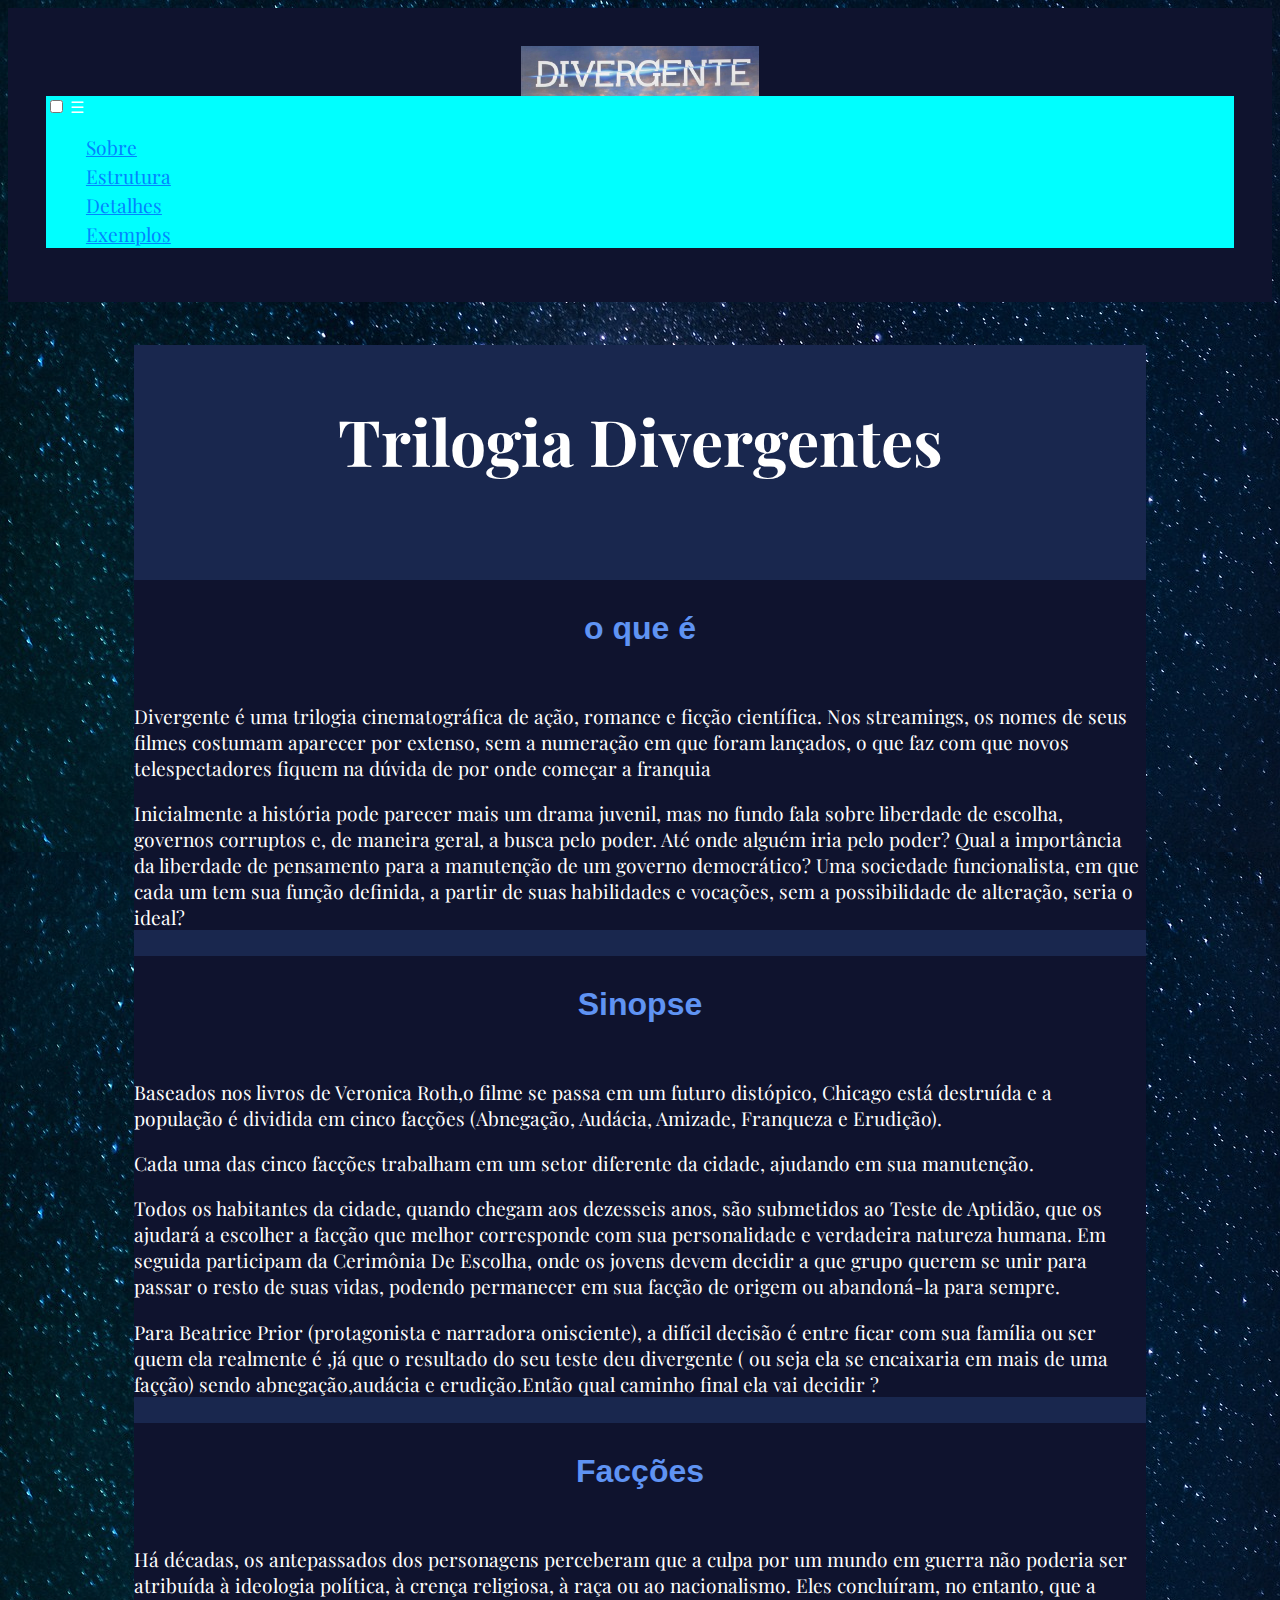
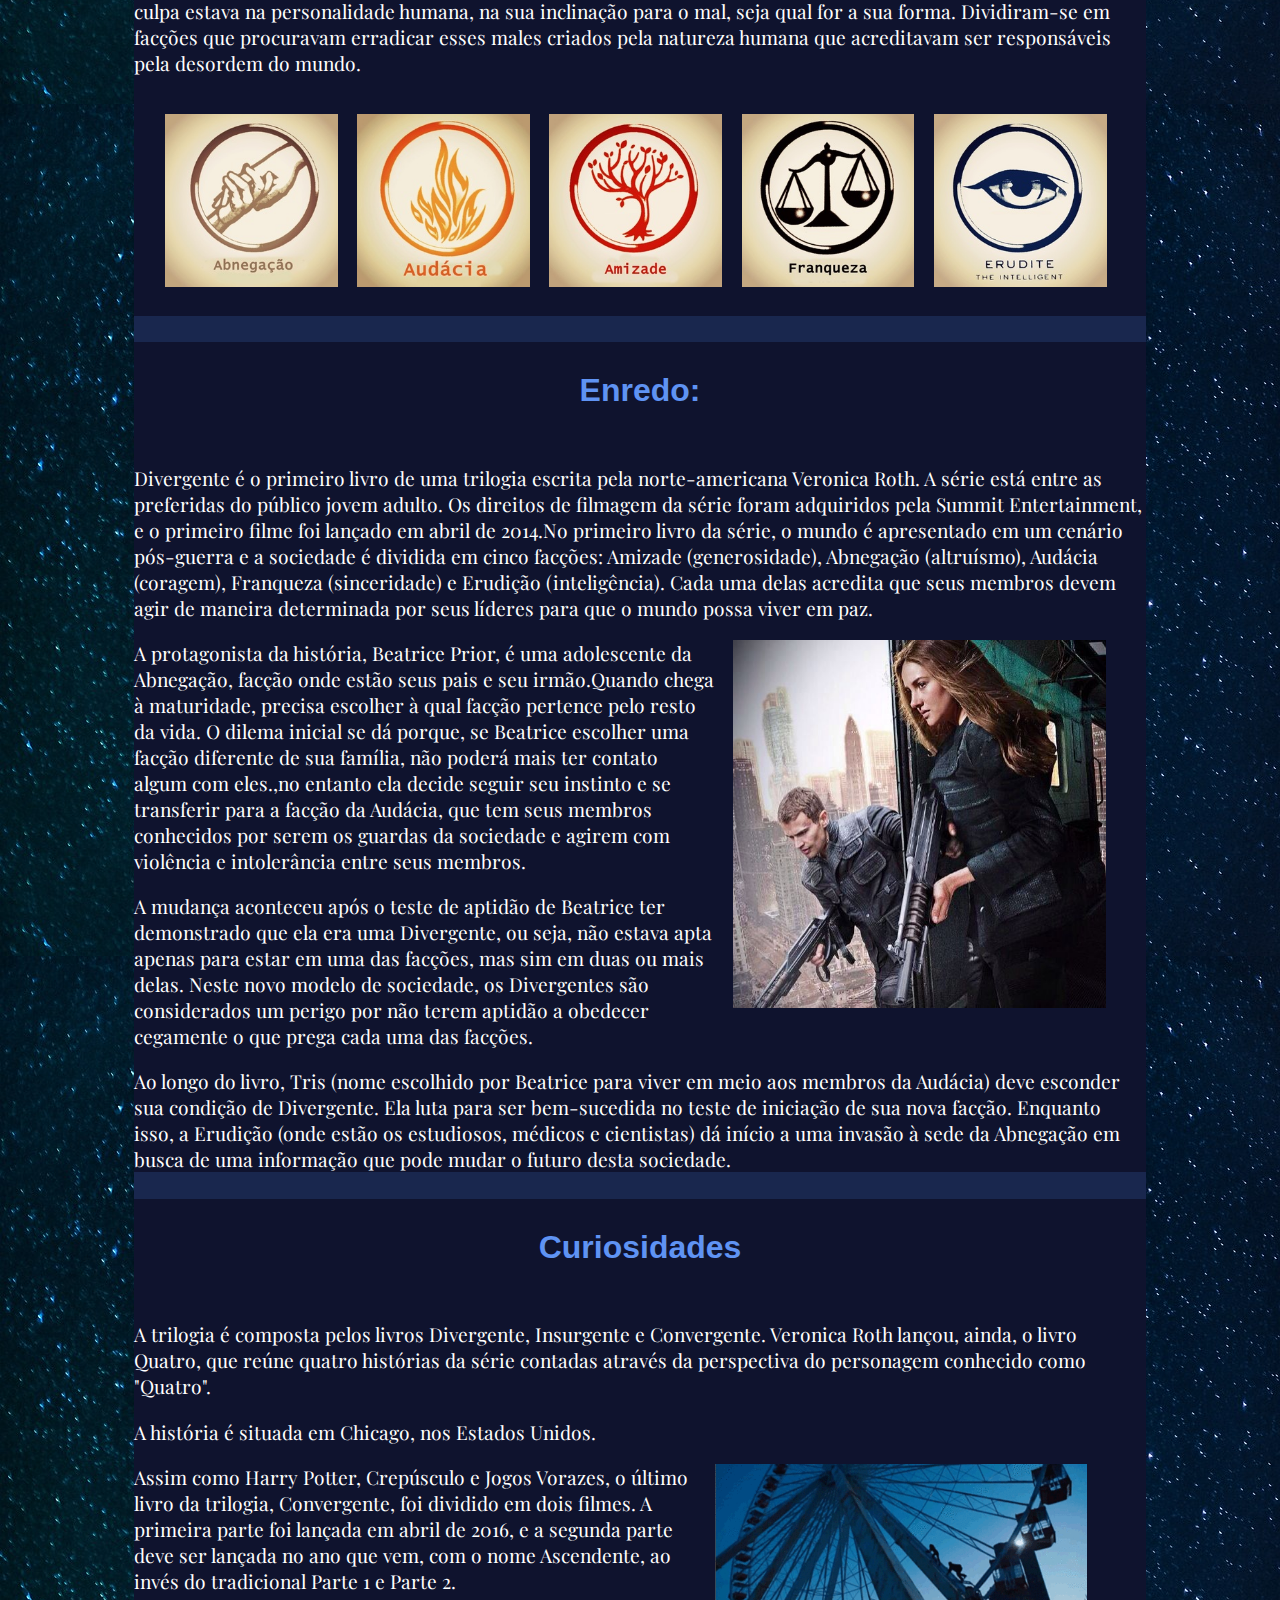
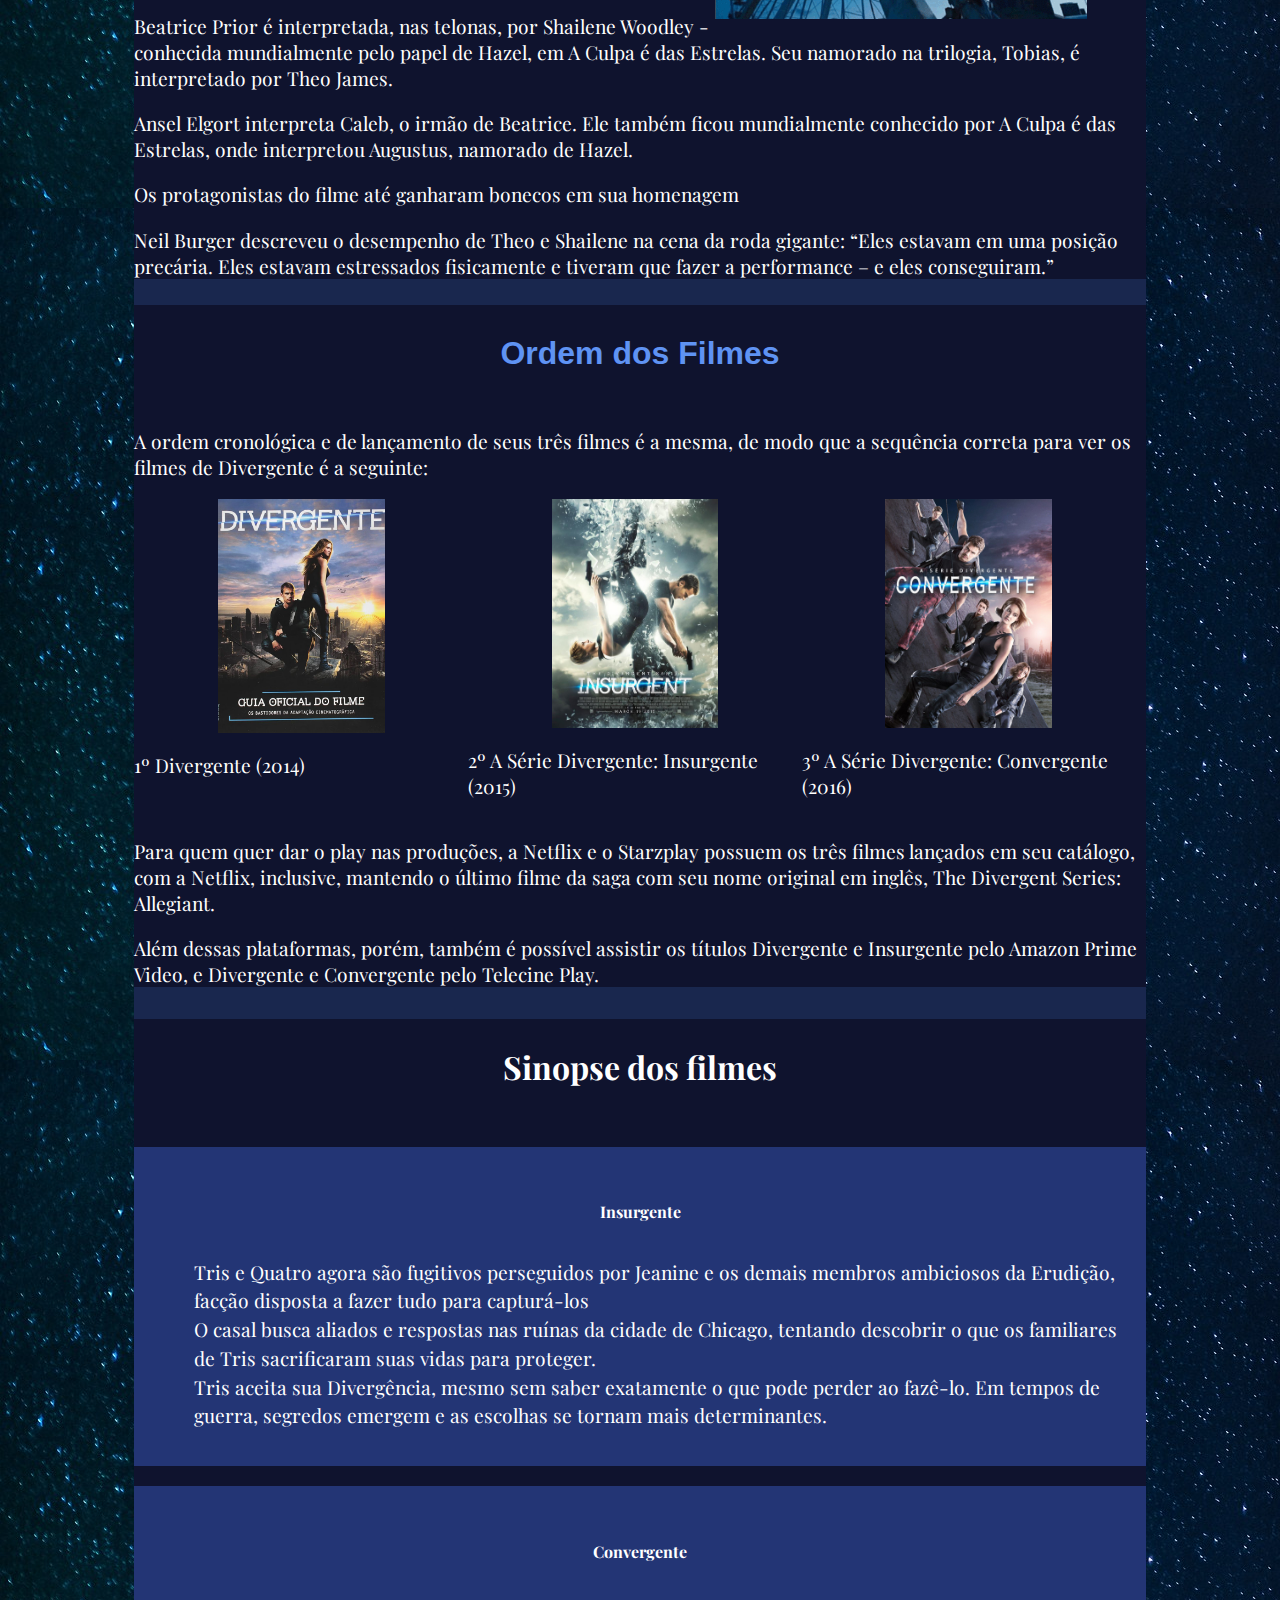
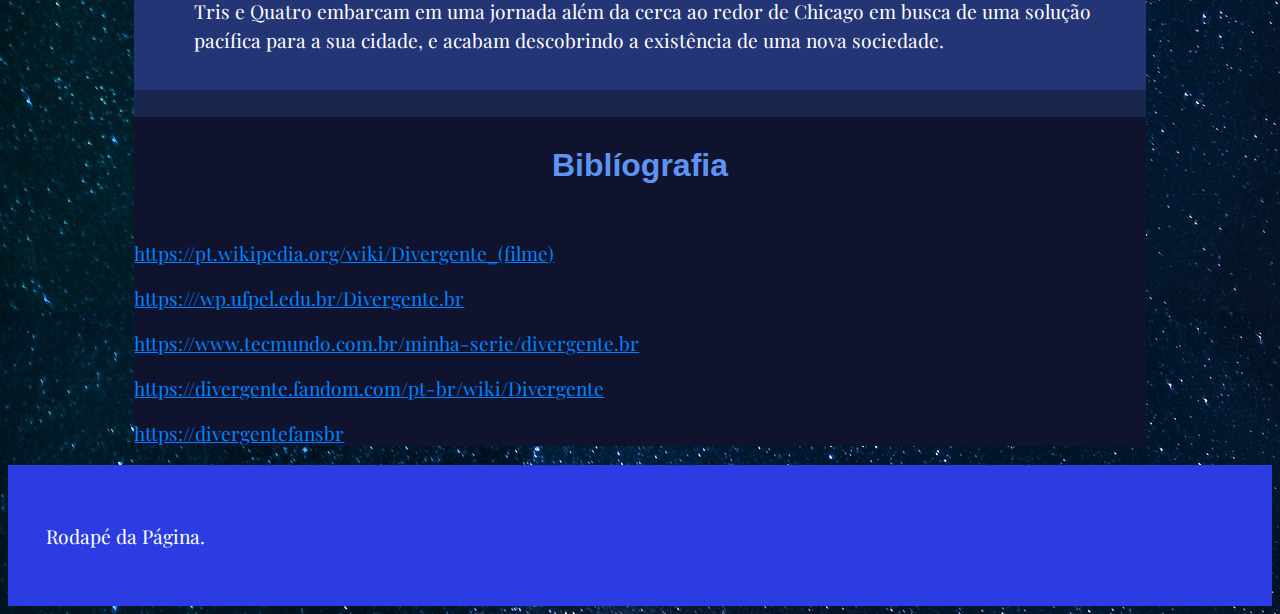
==== index.html @ ddb521d5 "commit" ====
<!DOCTYPE html>
<html lang="pt br">
<head>
    <meta charset="UTF-8">
    <meta name="viewport" content="width=device-width, initial-scale=1.0">
    <title>HTML Semantico</title>
    <link rel="stylesheet"href="reset.css">
    <link rel="stylesheet"href="css/estilo.css">
    <link rel="preconnect" href="https://fonts.googleapis.com">
    <link rel="preconnect" href="https://fonts.gstatic.com" crossorigin>
    <link href="https://fonts.googleapis.com/css2?family=Open+Sans:ital,wght@0,300..800;1,300..800&family=Playfair+Display:ital,wght@0,400..900;1,400..900&display=swap" rel="stylesheet">
    <link rel="shortcut icon"href="favicon.png" type="image/x-icon">
</head>
<body>
     <header class="cabecalho">
          <div class="logo">
              <img class="logotopo" src="img/img logo.jpg" alt="">
          </div>
          <nav id="menu">
              <input type="checkbox" id="menu-toggle">
              <label for="menu-toggle" class="menu-icon">&#9776;</label>
              <ul>
                  <li><a href="#" onclick="document.getElementById('menu-toggle').click()">Sobre</a></li>
                  <li><a href="#" onclick="document.getElementById('menu-toggle').click()">Estrutura</a></li>
                  <li><a href="#" onclick="document.getElementById('menu-toggle').click()">Detalhes</a></li>
                  <li><a href="cssinline_interno.html" onclick="document.getElementById('menu-toggle').click()">Exemplos</a></li>
              </ul>
          </nav>
      </header>
    <main>
         <h1 class="titulos">Trilogia Divergentes</h1>
           <section>
               <h2 class="titulos">o que é</h2>
               <p> Divergente é uma trilogia cinematográfica de ação, romance e ficção científica. Nos streamings, os nomes de seus filmes costumam aparecer por extenso, sem a numeração em que foram lançados, o que faz com que novos telespectadores fiquem na dúvida de por onde começar a franquia</p>
               <p>Inicialmente a história pode parecer mais um drama juvenil, mas no fundo fala sobre liberdade de escolha, governos corruptos e, de maneira geral, a busca pelo poder. Até onde alguém iria pelo poder? Qual a importância da liberdade de pensamento para a manutenção de um governo democrático? Uma sociedade funcionalista, em que cada um tem sua função definida, a partir de suas habilidades e vocações, sem a possibilidade de alteração, seria o ideal?</p>
          </section>
              
          <section>
               <h2 class="titulos"> Sinopse</h2>
               <p>Baseados nos livros de Veronica Roth,o filme se passa em um futuro distópico, Chicago está destruída e a população é dividida em cinco facções (Abnegação, Audácia, Amizade, Franqueza e Erudição).</p>
               <p>Cada uma das cinco facções trabalham em um setor diferente da cidade, ajudando em sua manutenção.</p>
               <p>Todos os habitantes da cidade, quando chegam aos dezesseis anos, são submetidos ao Teste de Aptidão, que os ajudará a escolher a facção que melhor corresponde com sua personalidade e verdadeira natureza humana. Em seguida participam da Cerimônia De Escolha, onde os jovens devem decidir a que grupo querem se unir para passar o resto de suas vidas, podendo permanecer em sua facção de origem ou abandoná-la para sempre.</p>
               <p>Para Beatrice Prior (protagonista e narradora onisciente), a difícil decisão é entre ficar com sua família ou ser quem ela realmente é ,já que o resultado do seu teste deu divergente ( ou seja ela se encaixaria em mais de uma façção) sendo abnegação,audácia e erudição.Então qual caminho final ela vai decidir ?</p>
        
          </section>
          <section>
               <h2 class="titulos">Facções</h2>
               <p>Há décadas, os antepassados dos personagens perceberam que a culpa por um mundo em guerra não poderia ser atribuída à ideologia política, à crença religiosa, à raça ou ao nacionalismo. Eles concluíram, no entanto, que a culpa estava na personalidade humana, na sua inclinação para o mal, seja qual for a sua forma. Dividiram-se em facções que procuravam erradicar esses males criados pela natureza humana que acreditavam ser responsáveis pela desordem do mundo.</p>
               <div class="linha">
                 <div class="col-3">
                    <div>
                        <img class="imggaleria"src="img/Abnegacao.jpg"alt="srcset">
                    </div>
                 </div>
                 <div class="col-3">
                    <div>
                        <img class="imggaleria"src="img/Audacia.jpg" alt="srcset">
                    </div>
                 </div>
                 <div class="col-3">
                    <div>
                        <img class="imggaleria"src="img/Amizade.jpg"alt="srcset"> 
                    </div>
                 </div>
                 <div class="col-3">
                    <div>
                        <img class="imggaleria"src="img/Franqueza.jpg"alt=" srcset">
                    </div>
                 </div>
                 <div class="col-3">
                    <div>
                     <img class="imggaleria"src="img/Erudicao.jpg"alt="srcset">
                    </div>
          </section>
          <section>
               <!-- <table>
                    <tr>
                         <th>Abnegação </th>
                         <th>Audácia</th>
                         <th>Amizade </th>
                         <th>Franqueza</th>
                         <th>Erudição</th>
                    </tr>
                    <tr>
                         <td>Façção do Altruísmo </td>
                         <td>Façção da Coragem</td>
                         <td>Façção da Generosidade </td>
                         <td>Façção do Sinceridade</td>
                         <td>Façção da Inteligência </td>
                        
                    </tr>
                    <tr>
                         <td>Tem como destaque o altruísmo e esquecem de si mesmo para o bem dos outros </td>
                         <td>Tem como destaque à bravura, coragem, e eliminação do medo</td>
                         <td>Tem como destaque à paz, bondade, generosidade e neutralidade</td>
                         <td>Tem como destaque sua honestidade </td>
                         <td>Tem como destaque à sede por conhecimento </td>

                    </tr>
                    <tr>
                         <td>Os que culpavam o egoísmo, então rejeitam uma vida de vaidade e auto-indulgência, protegendo-se da cobiça e a inveja,o foco de suas vidas estarão em servir os outros ao invez de si mesmo</td>
                         <td>formada por os que culparam covardia por falhas da natureza humana. Os Audaciosos consideram a virtude da coragem acima de qualquer outra, eles treinam para lutar e usar armas para preparar seus corpos para responder às ameaças e desafios</td>
                         <td>formado por os que culparam a guerra e a luta.A facção simboliza a felicidade e a liberdade de conflito humano, os membro geralmente usam roupas que são brilhantes e agradáveis</td>
                         <td>formada por os que culparam a duplicidade e engano,eles se vestem formalmente, com ternos e gravatas, sendo uniforme padrão com mulheres vistas em saias longas </td>
                         <td>formaram Erudição, como forma de eliminar a ignorância e as trevas da mente humana. Erudição valoriza a inteligência e a sabedoria sobre qualquer outra virtude. Os membros concentram suas vidas na busca pelo conhecimento.</td>
                         
                    </tr>
                    <tr>
                         <td>Rival:Erudição</td>
                         <td>Rival:não tem rival é neutro</td>
                         <td>Rival:Franqueza</td>
                         <td>Rival:Amizade</td>
                         <td>Rival:Abnegação</td>
                    </tr>
               </table> -->
          </section>
         
          <section>
               <h2 class="titulos">Enredo:</h2>
               <P>Divergente é o primeiro livro de uma trilogia escrita pela norte-americana Veronica Roth. A série está entre as preferidas do público jovem adulto. Os direitos de filmagem da série foram adquiridos pela Summit Entertainment, e o primeiro filme foi lançado em abril de 2014.No primeiro livro da série, o mundo é apresentado em um cenário pós-guerra e a sociedade é dividida em cinco facções: Amizade (generosidade), Abnegação (altruísmo), Audácia (coragem), Franqueza (sinceridade) e Erudição (inteligência). Cada uma delas acredita que seus membros devem agir de maneira determinada por seus líderes para que o mundo possa viver em paz.</P>   
               
               <figure>

               <img class="direita"src="img/divergent.jpg"alt="imagem stan lee">   

               </figure>

               <p>A protagonista da história, Beatrice Prior, é uma adolescente da Abnegação, facção onde estão seus pais e seu irmão.Quando chega à maturidade, precisa escolher à qual facção pertence pelo resto da vida. O dilema inicial se dá porque, se Beatrice escolher uma facção diferente de sua família, não poderá mais ter contato algum com eles.,no entanto ela decide seguir seu instinto e se transferir para a facção da Audácia, que tem seus membros conhecidos por serem os guardas da sociedade e agirem com violência e intolerância entre seus membros.</p>
               <p>A mudança aconteceu após o teste de aptidão de Beatrice ter demonstrado que ela era uma Divergente, ou seja, não estava apta apenas para estar em uma das facções, mas sim em duas ou mais delas. Neste novo modelo de sociedade, os Divergentes são considerados um perigo por não terem aptidão a obedecer cegamente o que prega cada uma das facções.</p>
               <p>Ao longo do livro, Tris (nome escolhido por Beatrice para viver em meio aos membros da Audácia) deve esconder sua condição de Divergente. Ela luta para ser bem-sucedida no teste de iniciação de sua nova facção. Enquanto isso, a Erudição (onde estão os estudiosos, médicos e cientistas) dá início a uma invasão à sede da Abnegação em busca de uma informação que pode mudar o futuro desta sociedade.</p>
          </section>
          <section>
               <h2 class="titulos">Curiosidades</h2>
               <p>A trilogia é composta pelos livros Divergente, Insurgente e Convergente. Veronica Roth lançou, ainda, o livro Quatro, que reúne quatro histórias da série contadas através da perspectiva do personagem conhecido como "Quatro".</p>
               <p>A história é situada em Chicago, nos Estados Unidos.</p>
               
               <figure>

               <img class="esquerda"src="img/gif.gif"alt="imagem stan lee">  
               
               </figure>

               <p>Assim como Harry Potter, Crepúsculo e Jogos Vorazes, o último livro da trilogia, Convergente, foi dividido em dois filmes. A primeira parte foi lançada em abril de 2016, e a segunda parte deve ser lançada no ano que vem, com o nome Ascendente, ao invés do tradicional Parte 1 e Parte 2.</p>
               <p>Beatrice Prior é interpretada, nas telonas, por Shailene Woodley - conhecida mundialmente pelo papel de Hazel, em A Culpa é das Estrelas. Seu namorado na trilogia, Tobias, é interpretado por Theo James.</p>
               <p>Ansel Elgort interpreta Caleb, o irmão de Beatrice. Ele também ficou mundialmente conhecido por A Culpa é das Estrelas, onde interpretou Augustus, namorado de Hazel.</p>
               <p>Os protagonistas do filme até ganharam bonecos em sua homenagem</p>
               <p>Neil Burger descreveu o desempenho de Theo e Shailene na cena da roda gigante: “Eles estavam em uma posição precária. Eles estavam estressados fisicamente e tiveram que fazer a performance – e eles conseguiram.”</p>
          </section>
          
          <section>
               <h2 class="titulos">Ordem dos Filmes</h2>
               <p>A ordem cronológica e de lançamento de seus três filmes é a mesma, de modo que a sequência correta para ver os filmes de Divergente é a seguinte:
               <div class="linha">
                    <div class="col-4">
                       <div>
                           <img class="imggaleria2"src="img/Divergente.jpg"alt="srcset">
                       </div>
                       <p>1º Divergente (2014)</p>
                    </div>
                    <div class="col-4">
                        <div>
                            <img class="imggaleria2"src="img/Insurgente..jpg" alt="srcset">
                         </div>
                         <p>2º A Série Divergente: Insurgente (2015)</p>
                    </div>
                    <div class="col-4">
                        <div>
                            <img class="imggaleria2"src="img/Convergent.jpg"alt="srcset"> 
                        </div>
                        <p>3º A Série Divergente: Convergente (2016)</p>
                    </div>
               </div>   
               <p>Para quem quer dar o play nas produções, a Netflix e o Starzplay possuem os três filmes lançados em seu catálogo, com a Netflix, inclusive, mantendo o último filme da saga com seu nome original em inglês, The Divergent Series: Allegiant.</p>
               <p>Além dessas plataformas, porém, também é possível assistir os títulos Divergente e Insurgente pelo Amazon Prime Video, e Divergente e Convergente pelo Telecine Play.</p>
          </section>

          <section> 
               <h3 class="titulos">Sinopse dos filmes</h3>
               <div class="cards"> 
                   <div class="card">
                       <h4 class="titulos" >Insurgente</h4>
                          <ul>
                               <li>Tris e Quatro agora são fugitivos perseguidos por Jeanine e os demais membros ambiciosos da Erudição, facção disposta a fazer tudo para capturá-los</li>
                               <li>O casal busca aliados e respostas nas ruínas da cidade de Chicago, tentando descobrir o que os familiares de Tris sacrificaram suas vidas para proteger.</li>
                               <li>Tris aceita sua Divergência, mesmo sem saber exatamente o que pode perder ao fazê-lo. Em tempos de guerra, segredos emergem e as escolhas se tornam mais determinantes.</li>
                          </ul>
                    </div>
               </div>
               <div class="card">
               <h4 class="titulos" >Convergente</h4>
                       <ul>
                         <li>Tris e Quatro embarcam em uma jornada além da cerca ao redor de Chicago em busca de uma solução pacífica para a sua cidade, e acabam descobrindo a existência de uma nova sociedade.</li>
                    </ul>
               </div>
          </section>
         
          <section>
               <h2 class="titulos">Biblíografia</h2>
               <p><a href="https://pt.wikipedia.org/wiki/Divergente_(filme)">https://pt.wikipedia.org/wiki/Divergente_(filme)</a></p>
               <p><a href="https://wp.ufpel.edu.br/artenosul/2021/01/05/divergente-mais-um-drama-adolescente/">https:///wp.ufpel.edu.br/Divergente.br</a></p>
               <p><a href="https://www.tecmundo.com.br/minha-serie/216307-divergente-confira-ordem-correta-filmes.htm">https://www.tecmundo.com.br/minha-serie/divergente.br</a></p>
               <p><a href="https://divergente.fandom.com/pt-br/wiki/Divergente_(filme)">https://divergente.fandom.com/pt-br/wiki/Divergente</a></p>
               <p><a href="http://divergentefansbr.weebly.com/facccedilotildees.html">https://divergentefansbr</a></p>
          </section>
    </main>
    <footer class="rodápe">
          <p>Rodapé da Página.</p>
    </footer>     
</body> 
</html>
---- css/estilo.css ----
body{
      color: white;
      background-color: #A9A9A9;
      font-family: "Playfair Display", serif;
      font-optical-sizing: auto;
      font-weight: weight;
      font-style: normal;
      background-image: url(../img/favicon.png/imgfundo.jpg);
      background-size: 100%;
      background-repeat: repeat ;
}

header{
      background-color: #0f132e;      
      padding:3%;
}

.logo{
      background-color:#0f132e;
}

nav{
      background-color: aqua;
}

main{
      background-color: #19274e;
      width: 80%;
      margin-left: auto ;
      margin-right: auto;
}

section{
      background-color:  #0f132e;
}

footer{
      background-color: #2b3de2;
      padding: 3%;
}

.cabecalho{
      padding: 3%;
}

.rodape{
      padding: 3%;
}

.titulos{
      line-height:3;
      text-align:center;
      font-weight:bold;
}

h1{
      font-size:4em;
}

h2{
      color: #5f93f3;
      font-family: "Jersey 20", sans-serif;
      font-weight: 400;
      font-style: normal;
      font-size:2em;
}

h3{
      font-size:2em;
}

p{
      line-height:1.5m;
      font-size: 1.2em;
}

ul li{
      line-height: 1.5;
      font-size: 1.2em;
}
  

ul {
      list-style: none
}

    
ul li:before {
     
      color: #e74c3c /* cor da bolinha */
}

table{
      border-collapse: collapse;
      width:80%;
      font-size:1.2em;
      margin-left:auto;
      margin-right:auto;
      margin-bottom:2%;
}

td,th{
      border:5px dashed blue;
      padding: 1.5%;
}

tr:nth -child (even) {
      background-color:#b2d9f7
}

.linha{
      display:flex;
      flex-flow: row wrap;
      margin-left: auto;
      margin-right: auto;
}

.col-3{
      width: 19%;
}

.col-4{
      width: 33%; 
     
}
.col_4 p{
font-size: 1rem;
text-align: center;
}

.imggaleria{
      width:90%;
      margin-top: 10%;
      margin-left: 16%;
      margin-right: 16%;
      margin-bottom: 15%;
}

.imggaleria2 {
      width:50%;
     
}

img{
      width:50%;
      display: block;
      margin-left: auto;
      margin-right: auto;
}

.direita{
      float:right;
      width: 40%;
      margin-left: 2%;
}

.esquerda{
      float:right;
      width: 40%;
      margin-right: 2%;
}

.espaco{
      margin-bottom: 2%;
}

figure{
      text-align: center;
   }
   
/* imagem logo*/

.logo{
      width: 100%;
      height: 100%;
}
.logotopo{
    max-width: 20%; 
}   
/* Links: */

/* unvisited link */
a:link {
  color: rgb(0, 132, 255);
}
/* visited link */
a:visited {
      color:blue;
}
    
/* mouse over link */
a:hover {
      color: rgb(105, 108, 255);
}
    
/* selected link */
a:active {
      color: rgb(0, 102, 255);
}

.cards{
      display: flex;
      flex-wrap: wrap;
      justify-content: space-between;
}
  
.card {
      width: calc(33%.33 - 20px); /* 3 cards por linha, os 20px é o espaço de margem entre eles */
      margin-bottom: 20px;
      background-color: rgb(65, 105, 225, 0.4);
      padding: 20px;
      box-sizing: border-box;
}

@media screen and (max-width: 800px) {
      .card {
          width: calc(50% - 20px); /* 2 cards por linha em telas médias */
      }
      .col-6{
          width: 100%;
      }
}
  
@media screen and (max-width: 660px) {
      .card {
            width: calc(100% - 20px); /* 1 card por linha em telas pequenas (celulares) */
        
      }
}

.container {
      position: relative;
}
     
.topleft {
      position: absolute;
      top: 8px;
      left: 16px;
      font-size: 18px;
}
    
.fundo2 { 
      width: 100%;
      height: auto;
      opacity: 0.3;
}

.bottomright {
      position: absolute;
      bottom: 8px;
      right: 16px;
      font-size: 18px;
}
    
.topright {
      position: absolute;
      top: 8px;
      right: 16px;
      font-size: 18px;
}
 
.bottomleft {
      position: absolute;
      bottom: 8px;
      left: 16px;
      font-size: 18px;
    }
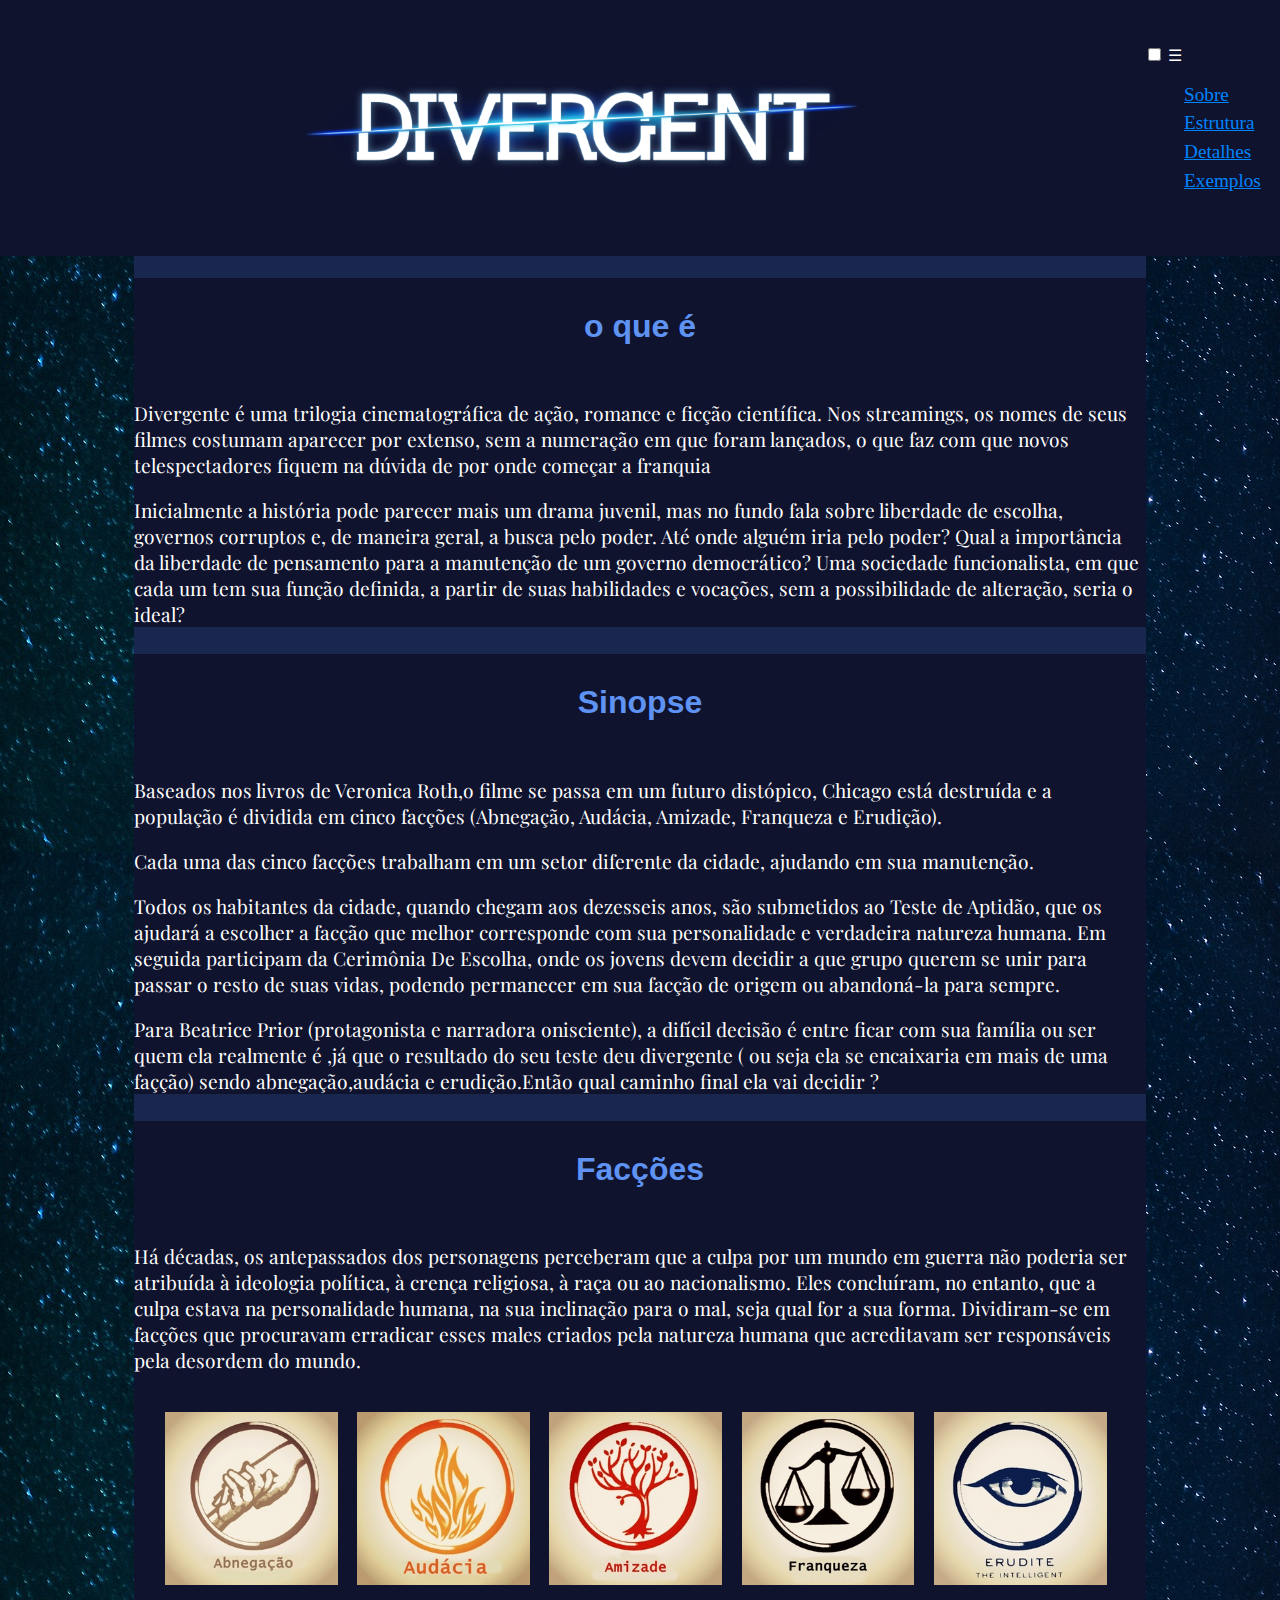
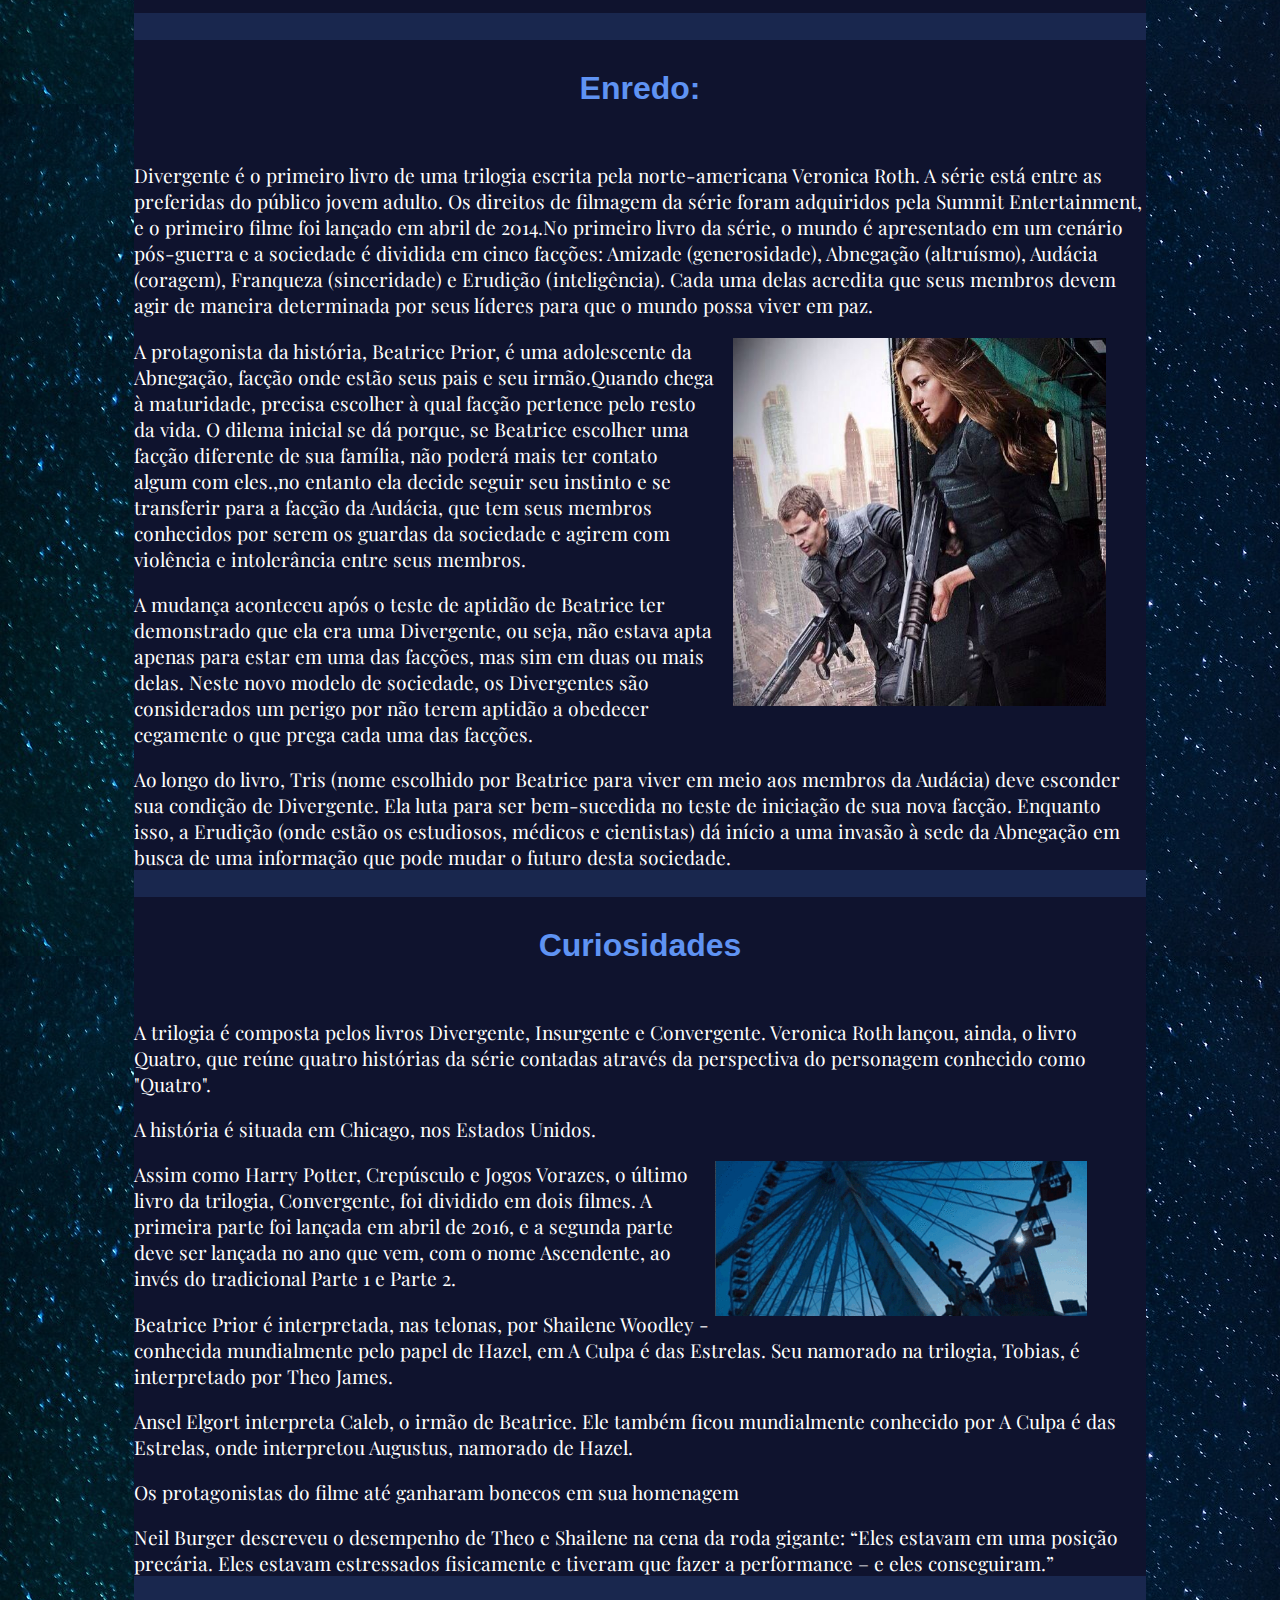
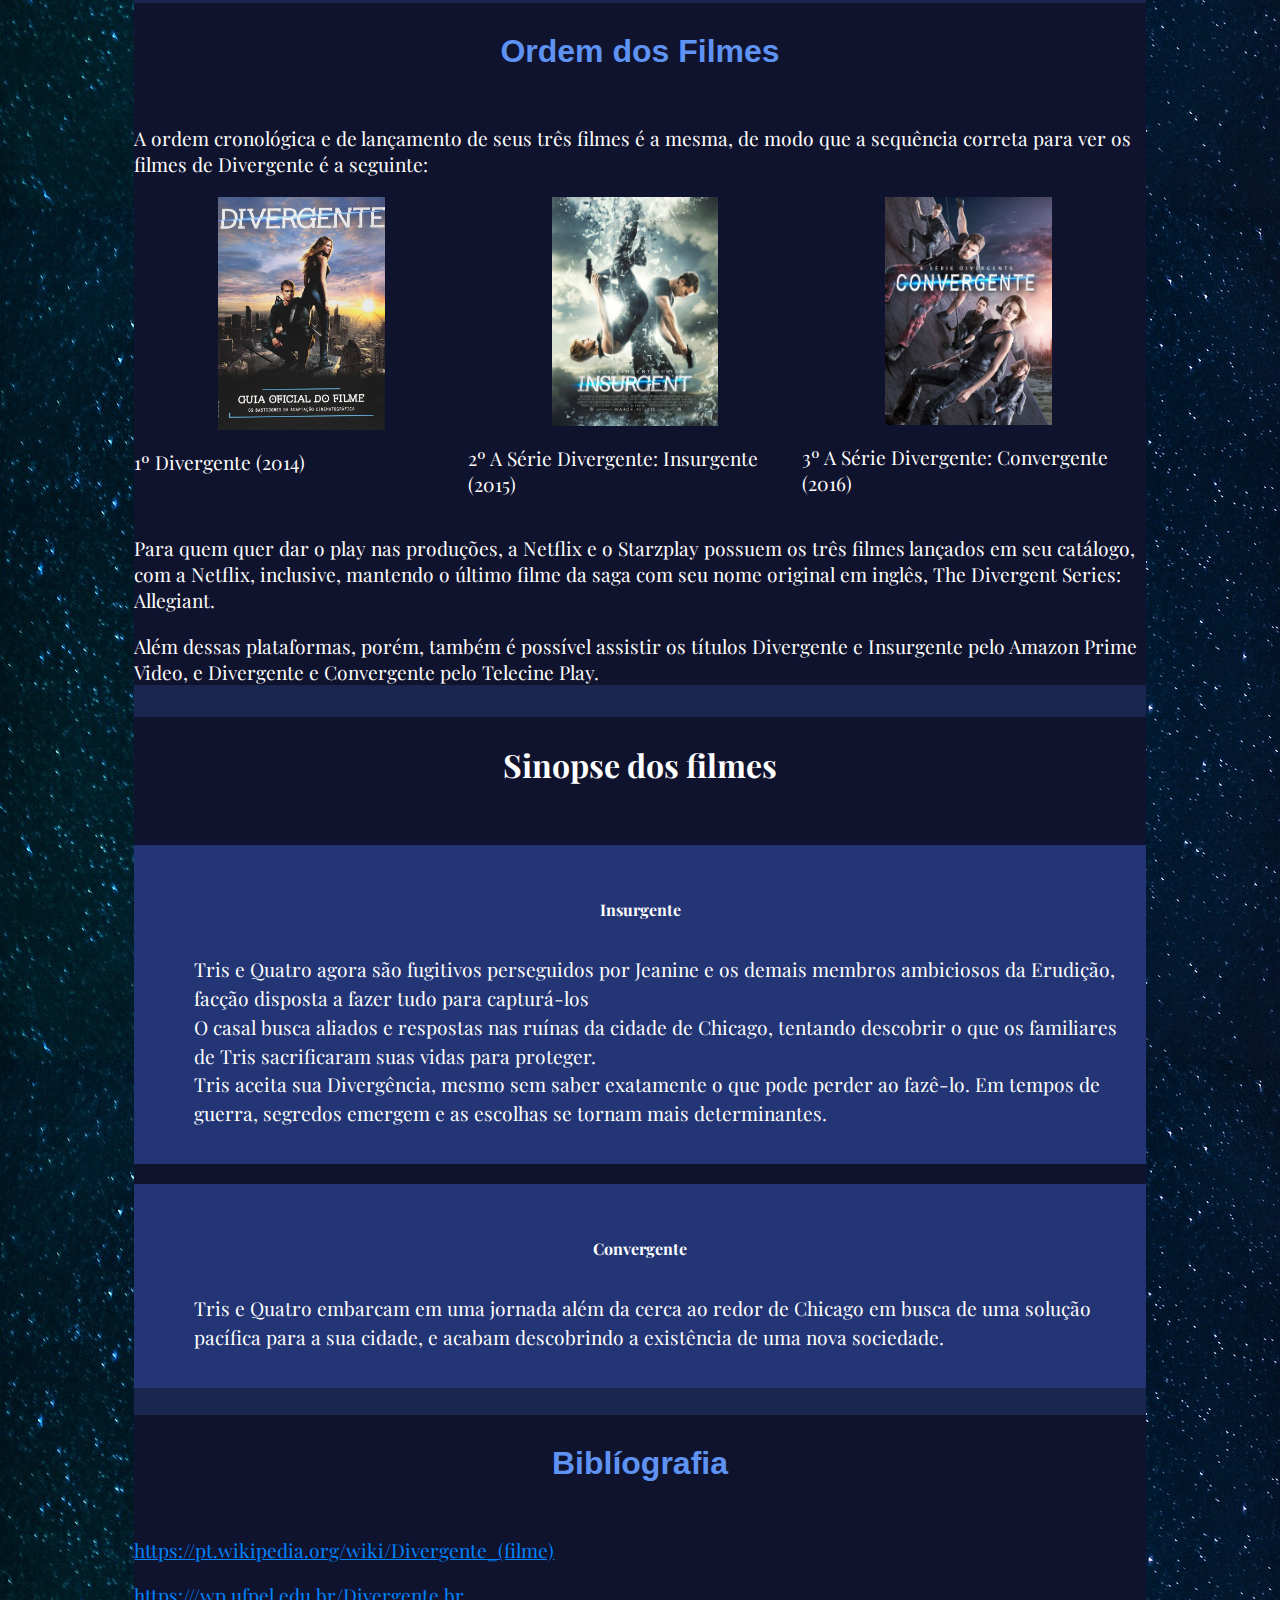
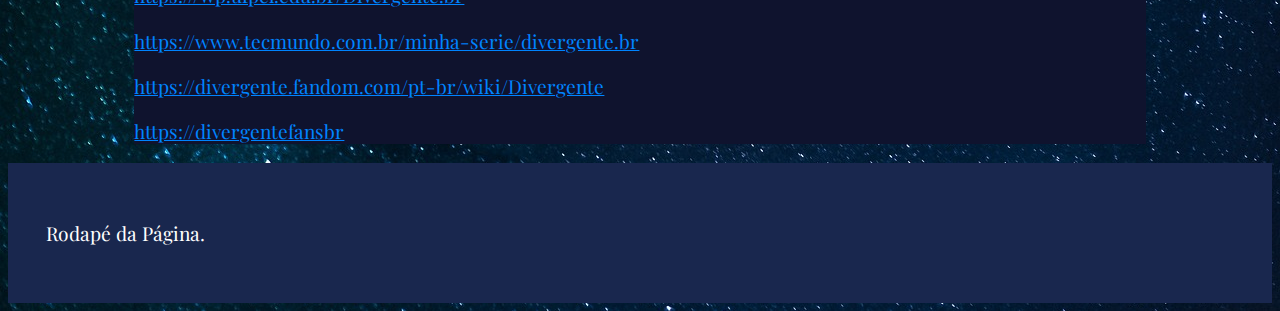
==== commit da616e0d: "commit" ====
--- a/index.html
+++ b/index.html
@@ -12,9 +12,9 @@
     <link rel="shortcut icon"href="favicon.png" type="image/x-icon">
 </head>
 <body>
-     <header class="cabecalho">
+     <header class="fixo">
           <div class="logo">
-              <img class="logotopo" src="img/img logo.jpg" alt="">
+              <img class="img_logo" src="img/Logo.png" alt="">
           </div>
           <nav id="menu">
               <input type="checkbox" id="menu-toggle">
--- a/css/estilo.css
+++ b/css/estilo.css
@@ -13,14 +13,66 @@
 header{
       background-color: #0f132e;      
       padding:3%;
-}
-
+      display: flex;
+      flex-direction: column;
+      align-items: center;
+}
+header{
+      background-color: #0f132e;      
+      padding: 1.5%;  
+      font-family: 'Patrick Hand', cursive;
+      position: relative;
+      display: flex;
+      flex-direction: column;
+      align-items: center;
+}
+
+.fixo{
+      position: fixed;
+      top: 0;
+      left: 0;
+      right: 0;
+      z-index: 1;
+}
+@media screen and (max-width:600px) {
+      .col-25, .col-75, input[type=submit] {
+      width: 100%;
+      margin-top: 0;
+      }  
+}     
+.banner{
+      margin-top: 40%;
+}
+ /*Faz uma alteração quando a tela fica maior que 601px */
+@media screen and (min-width:601px) {
+}
+        
+header{
+      flex-direction: row;
+}
+        
+.itens_menu{
+      position: absolute;
+      right: 3%;
+      top: 30%;
+      width: 60%;
+}
+        
+.itens_menu ul li {
+      display: inline;
+      margin-left: 1%;
+}
+        
+.banner{
+      margin-top: 8%;
+}
+        
 .logo{
       background-color:#0f132e;
 }
 
 nav{
-      background-color: aqua;
+      background-color:#0f132e;
 }
 
 main{
@@ -35,7 +87,7 @@
 }
 
 footer{
-      background-color: #2b3de2;
+      background-color: #19274e;
       padding: 3%;
 }
 
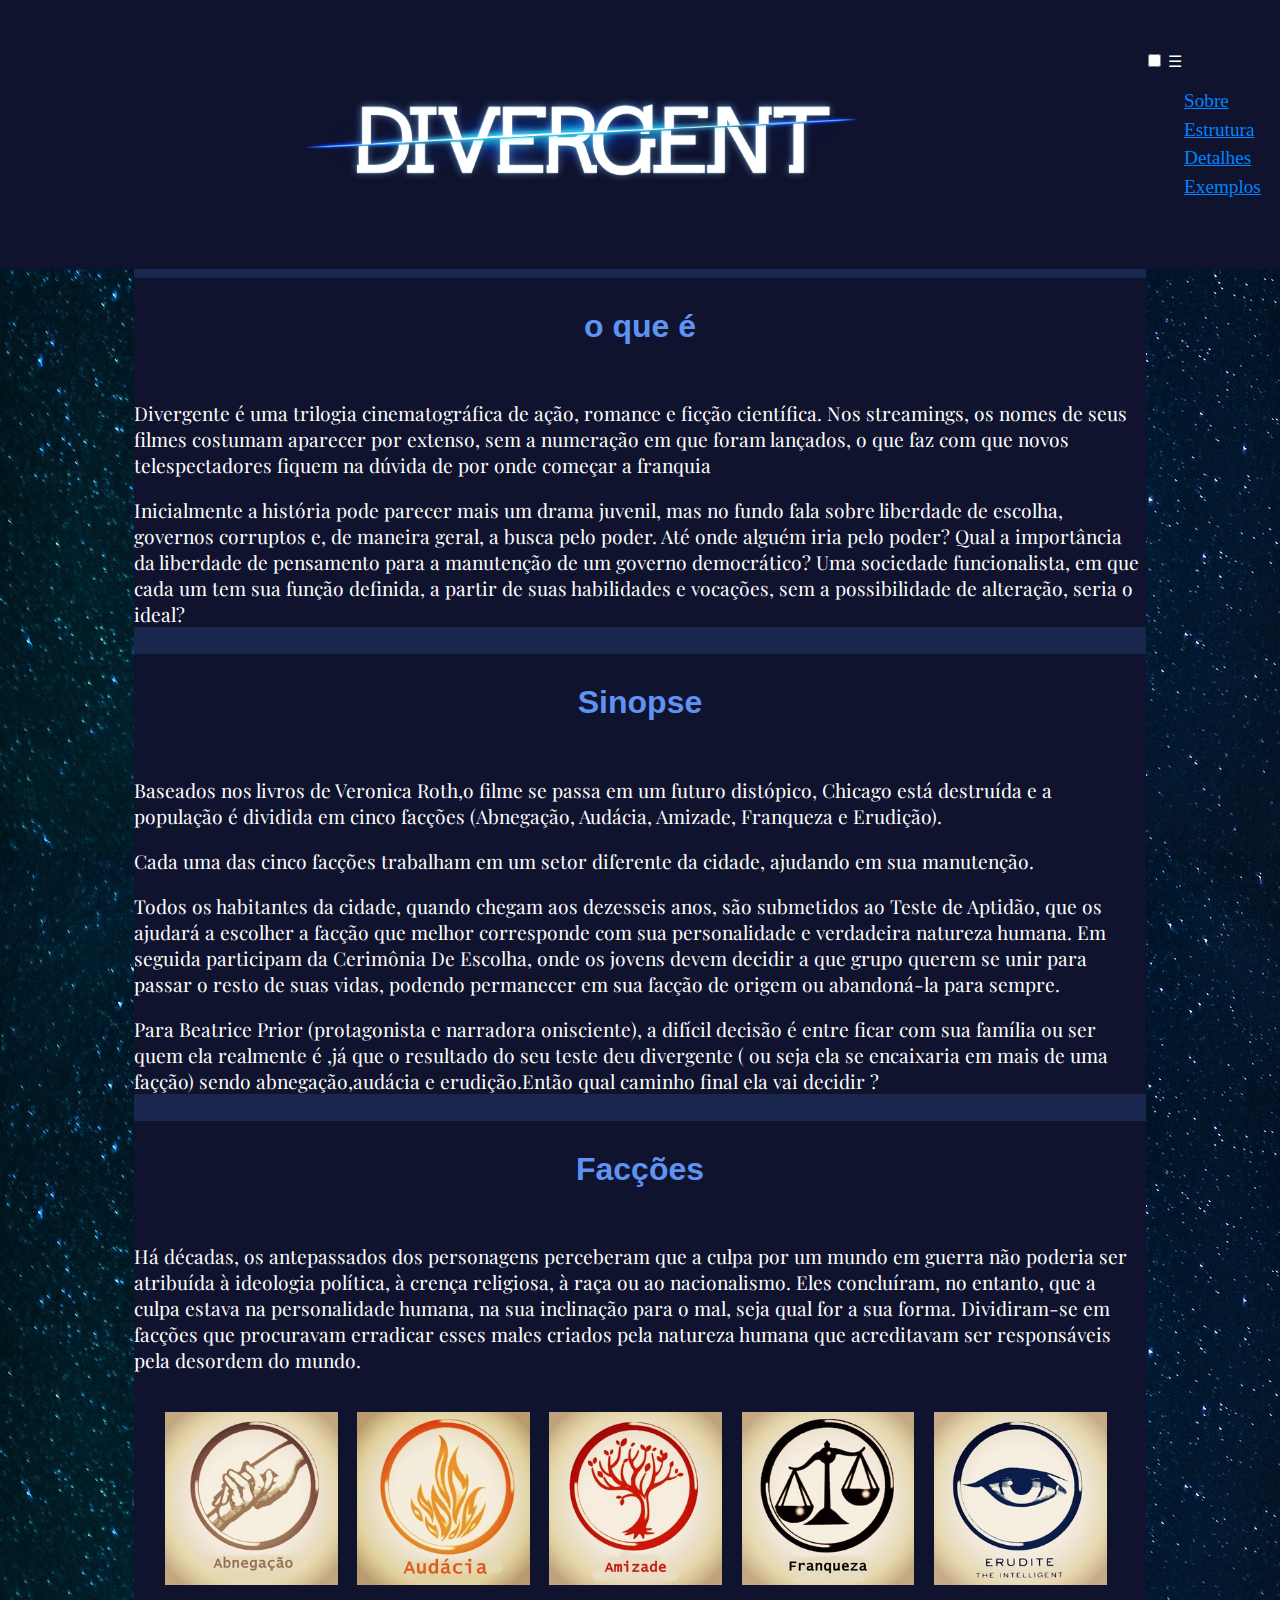
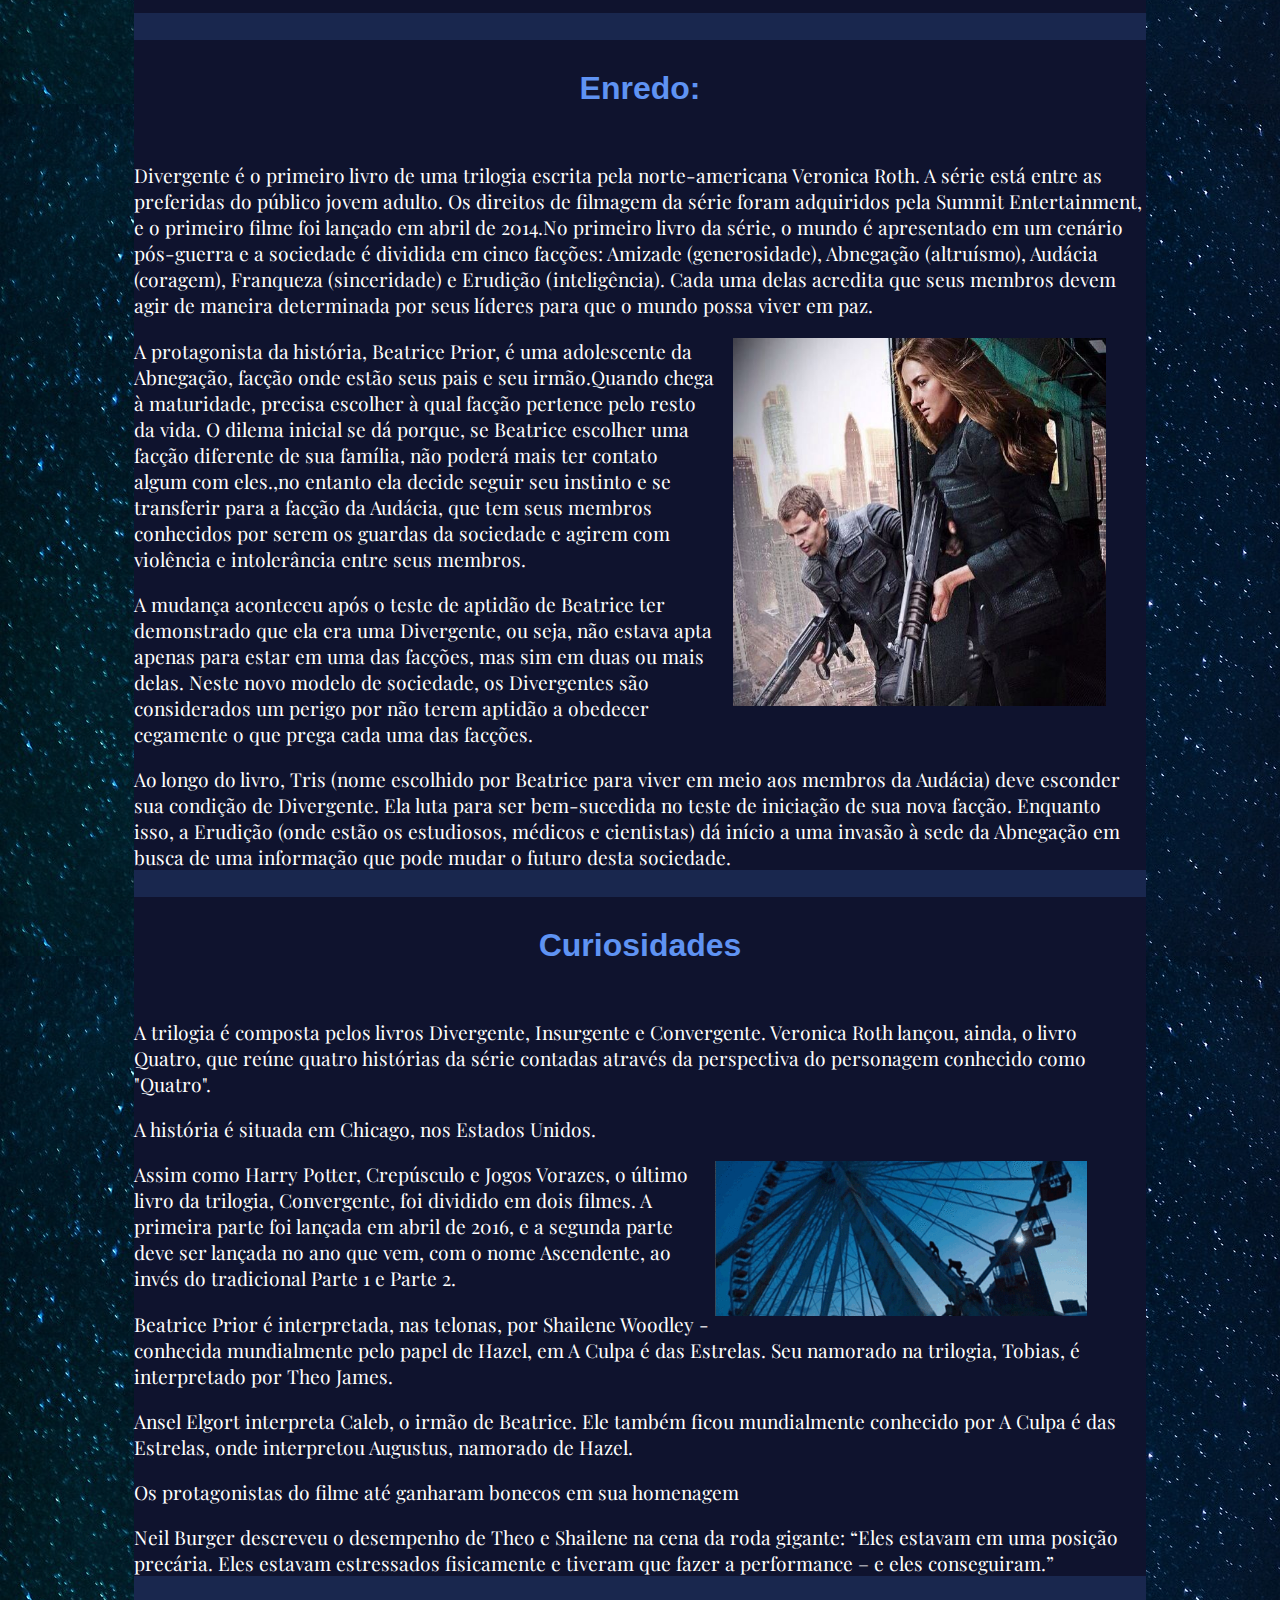
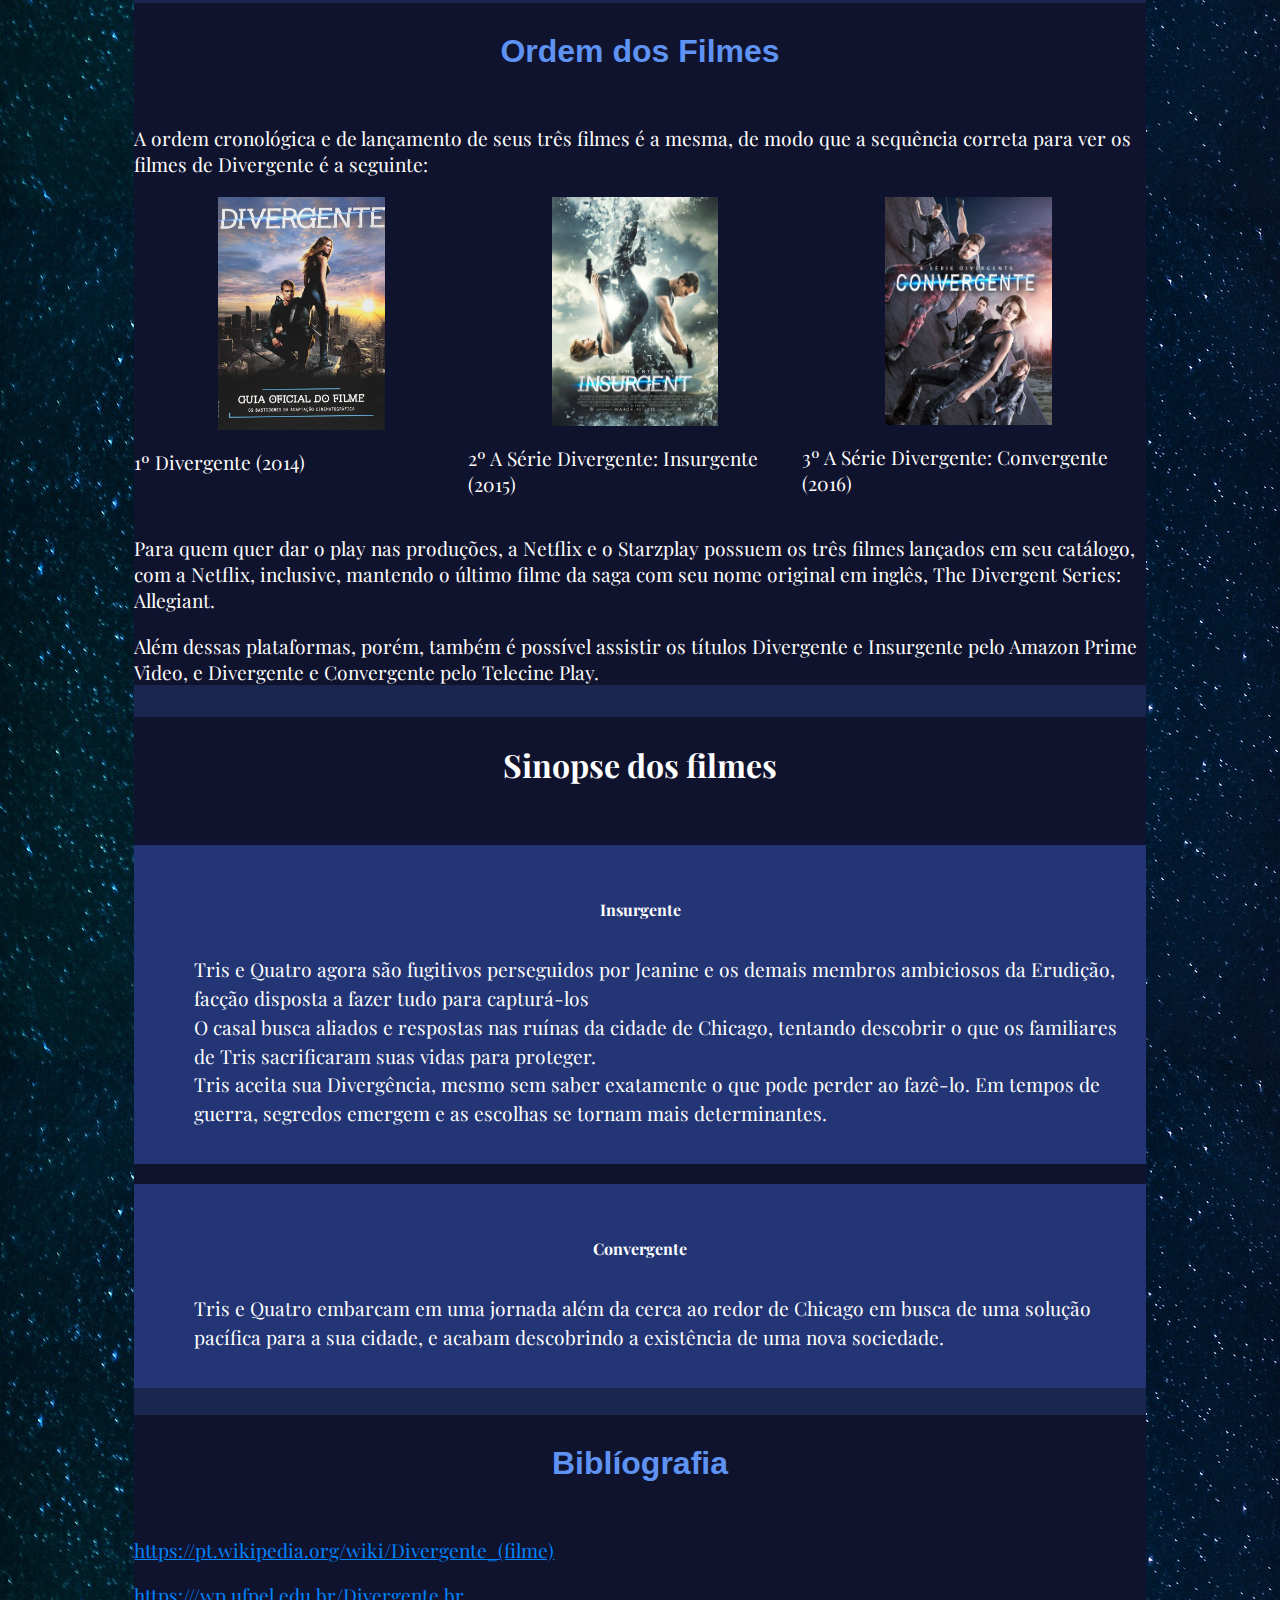
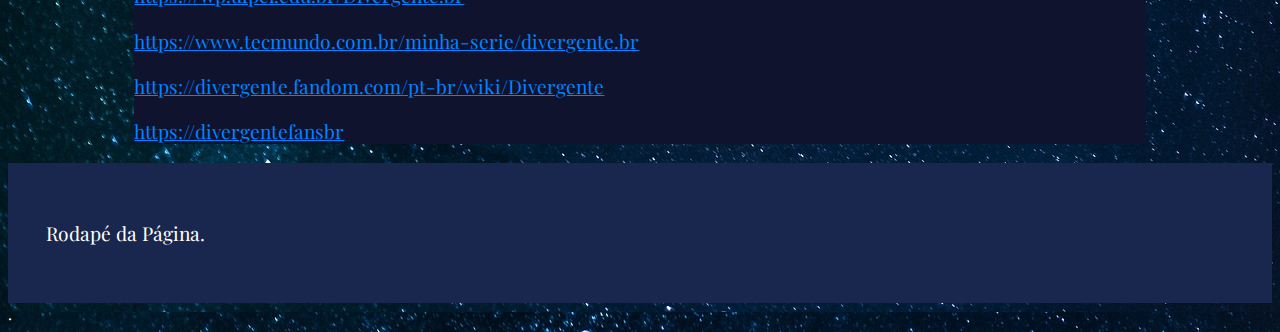
==== commit 8fac1483: "commit30/07" ====
--- a/index.html
+++ b/index.html
@@ -209,5 +209,6 @@
 </body> 
 </html>
 
-
-
+.
+
+
--- a/css/estilo.css
+++ b/css/estilo.css
@@ -32,7 +32,7 @@
       top: 0;
       left: 0;
       right: 0;
-      z-index: 1;
+      z-index:1;
 }
 @media screen and (max-width:600px) {
       .col-25, .col-75, input[type=submit] {
@@ -59,7 +59,7 @@
 }
         
 .itens_menu ul li {
-      display: inline;
+      display:inline-block;
       margin-left: 1%;
 }
         
@@ -69,6 +69,7 @@
         
 .logo{
       background-color:#0f132e;
+      padding-top: 1%;
 }
 
 nav{
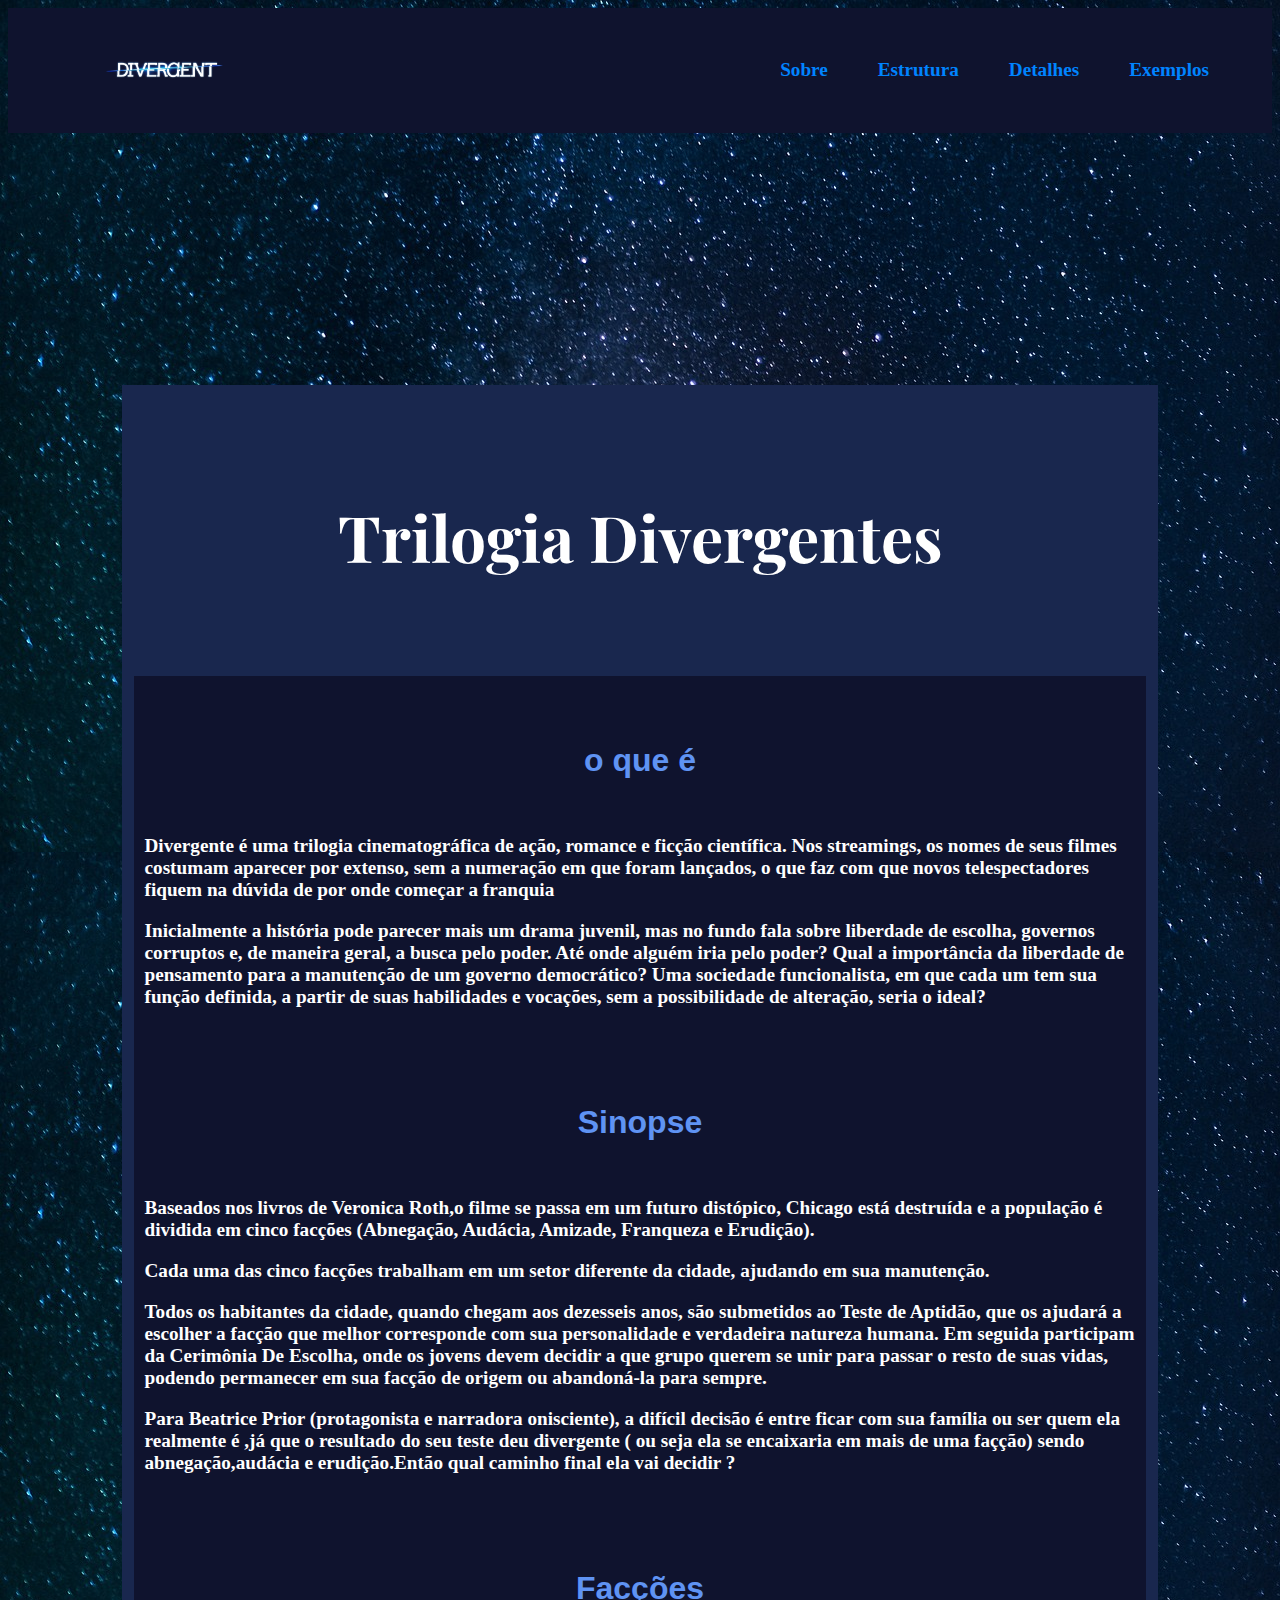
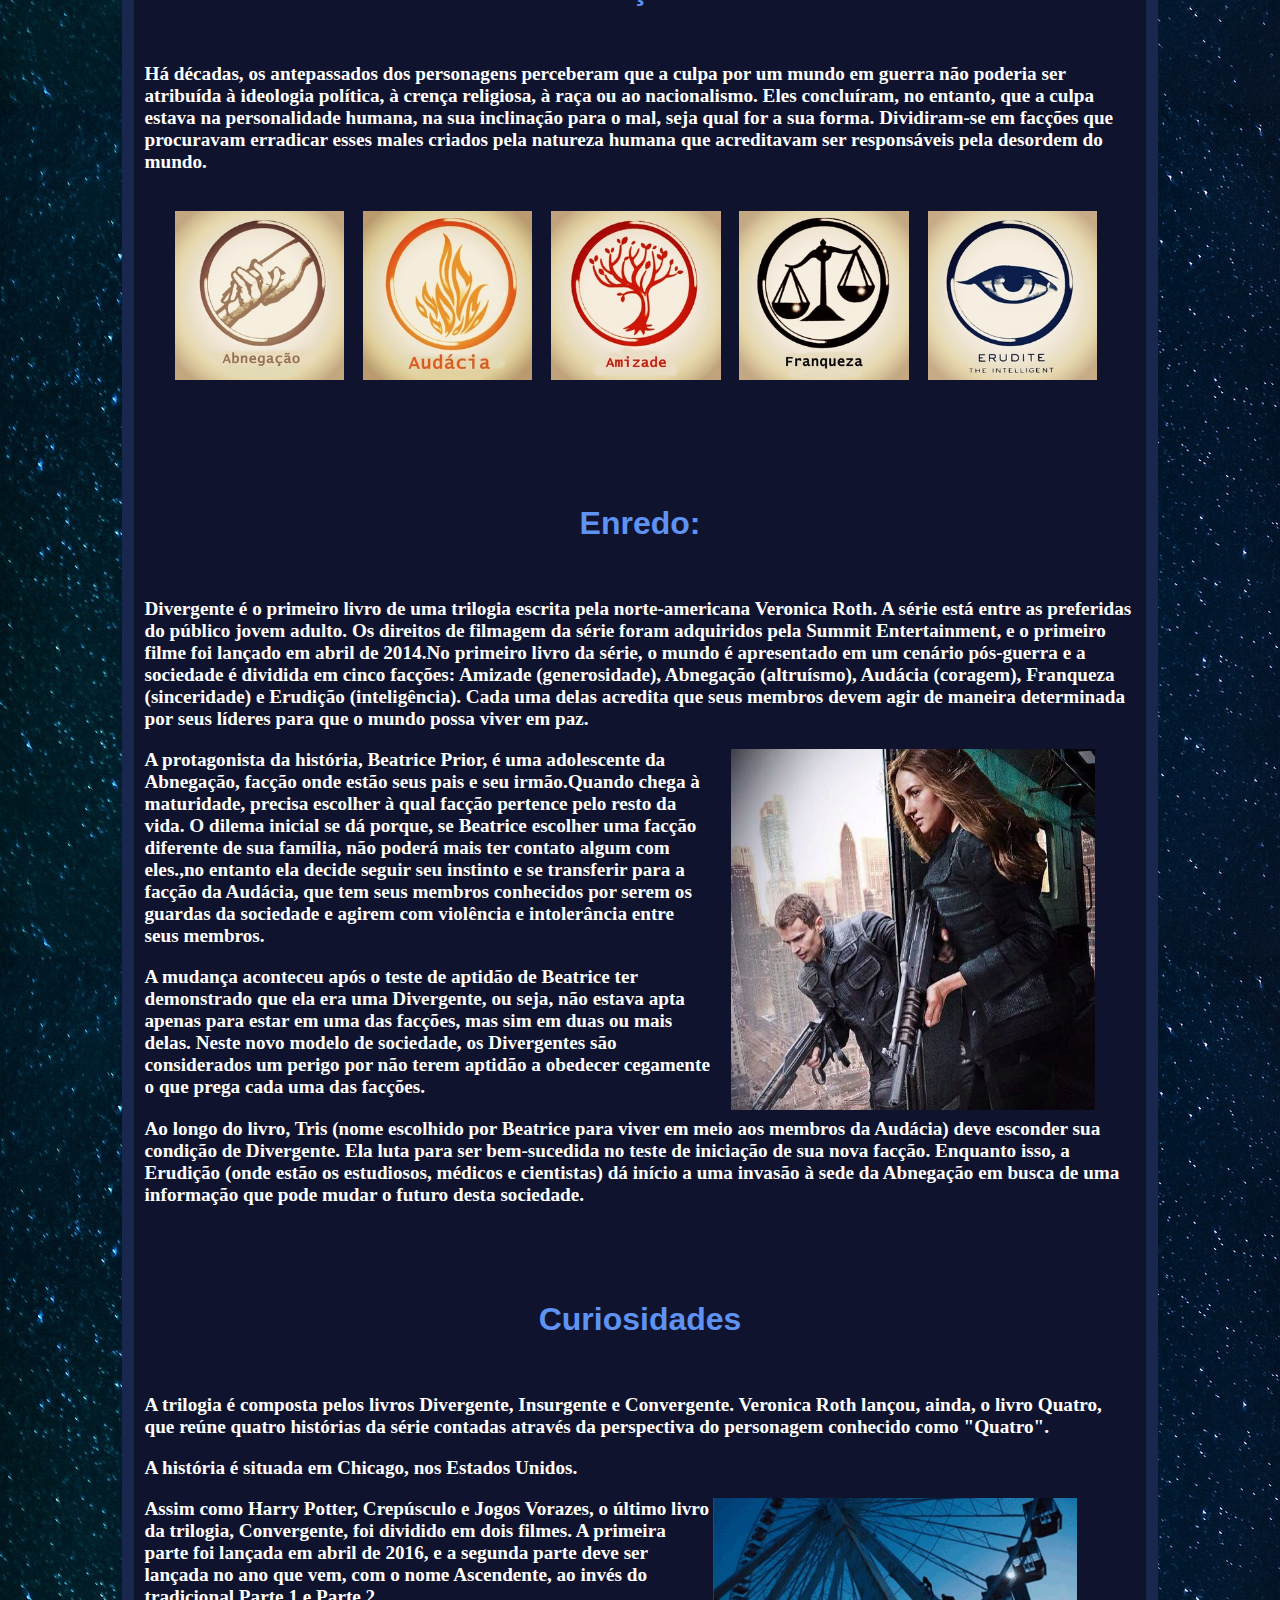
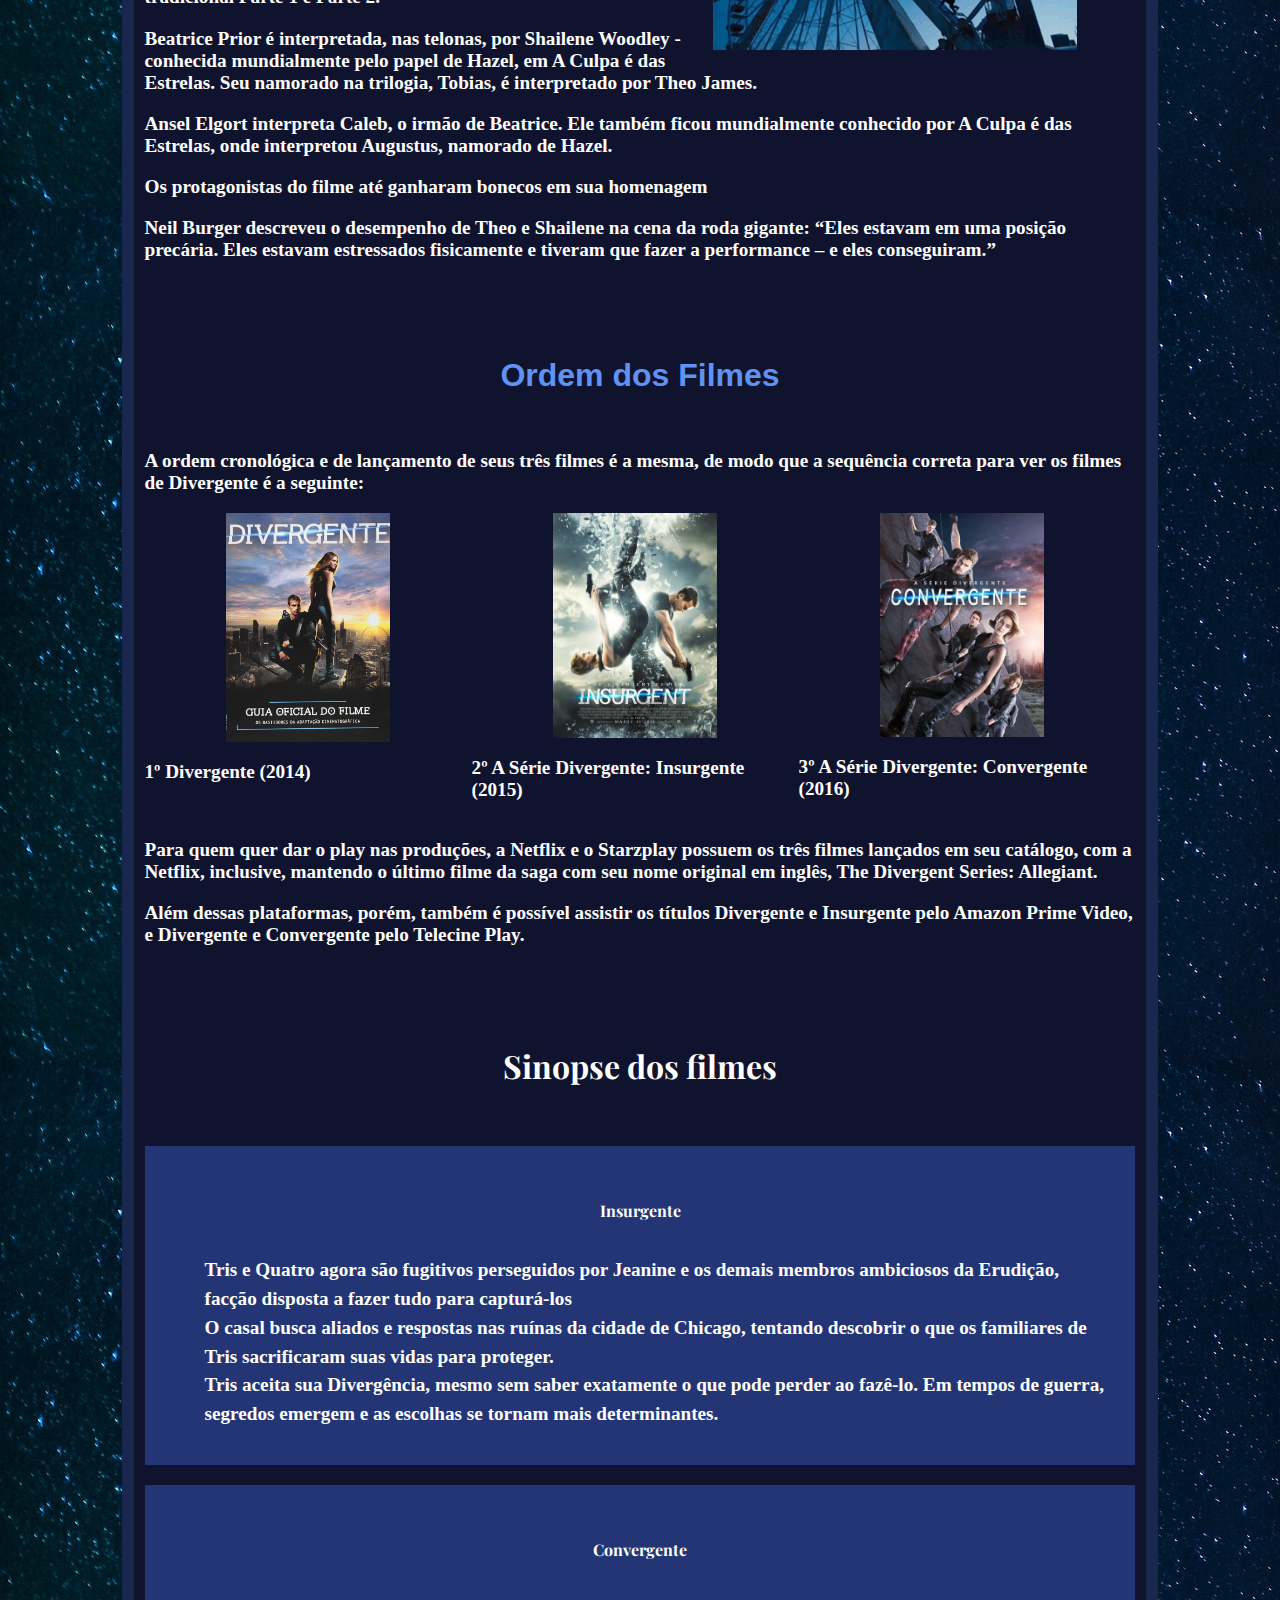
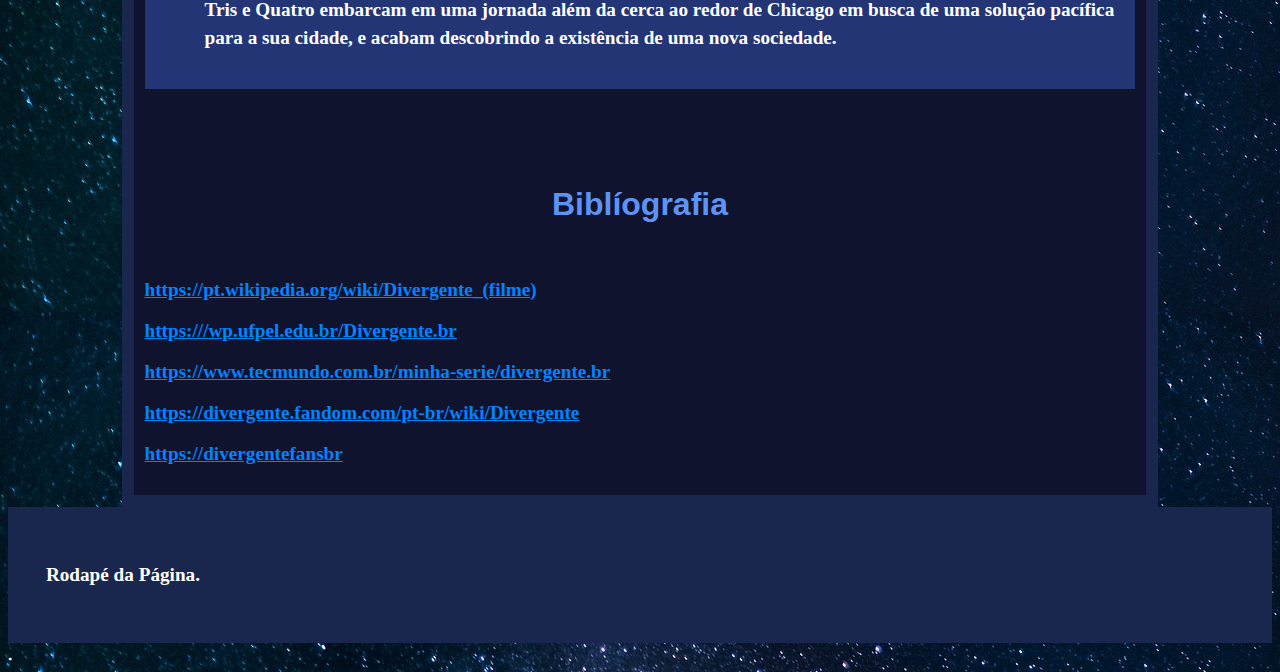
==== commit 645eab0f: "30/07" ====
--- a/index.html
+++ b/index.html
@@ -17,13 +17,13 @@
               <img class="img_logo" src="img/Logo.png" alt="">
           </div>
           <nav id="menu">
-              <input type="checkbox" id="menu-toggle">
-              <label for="menu-toggle" class="menu-icon">&#9776;</label>
-              <ul>
-                  <li><a href="#" onclick="document.getElementById('menu-toggle').click()">Sobre</a></li>
-                  <li><a href="#" onclick="document.getElementById('menu-toggle').click()">Estrutura</a></li>
-                  <li><a href="#" onclick="document.getElementById('menu-toggle').click()">Detalhes</a></li>
-                  <li><a href="cssinline_interno.html" onclick="document.getElementById('menu-toggle').click()">Exemplos</a></li>
+               <input type="checkbox" id="menu-toggle">
+               <label for="menu-toggle" class="menu-icon">&#9776;</label>
+               <ul>
+                    <li><a href="#" onclick="document.getElementById('menu-toggle').click()">Sobre</a></li>
+                    <li><a href="#" onclick="document.getElementById('menu-toggle').click()">Estrutura</a></li>
+                    <li><a href="#" onclick="document.getElementById('menu-toggle').click()">Detalhes</a></li>
+                    <li><a href="cssinline_interno.html" onclick="document.getElementById('menu-toggle').click()">Exemplos</a></li>
               </ul>
           </nav>
       </header>
--- a/css/estilo.css
+++ b/css/estilo.css
@@ -7,84 +7,131 @@
       font-style: normal;
       background-image: url(../img/favicon.png/imgfundo.jpg);
       background-size: 100%;
-      background-repeat: repeat ;
+      background-repeat: repeat;
+      font-weight: bold;
 }
 
 header{
       background-color: #0f132e;      
       padding:3%;
       display: flex;
-      flex-direction: column;
+      justify-content: space-between;
       align-items: center;
 }
-header{
-      background-color: #0f132e;      
-      padding: 1.5%;  
-      font-family: 'Patrick Hand', cursive;
-      position: relative;
+
+.cabecalho{
+      padding: 3%;
       display: flex;
-      flex-direction: column;
       align-items: center;
-}
-
-.fixo{
+      justify-content: space-between;   
+      background-color: rgb(65, 105, 225, 0.4);
+      padding: 10px 20px;
       position: fixed;
       top: 0;
-      left: 0;
-      right: 0;
-      z-index:1;
-}
+      width: 100%;
+      z-index: 1000;
+      box-sizing: border-box;
+}
+
+nav ul {
+      margin: 0;
+      padding: 0;
+      display: flex;
+}
+
+nav ul li {
+      margin: 0 10px;
+}
+
+nav ul li a {
+      color:#0f132e ;
+      text-decoration: none;
+      padding: 10px 15px;
+      display: block;
+}
+
+nav ul li a:hover {
+      background-color: #555;
+      border-radius: 5px;
+}
+
+.menu-icon {
+      display: none;
+      font-size: 20px;
+      color: white;
+      cursor: pointer;
+}
+
+#menu-toggle {
+      display: none;
+}
+
+/* Classe Atribuída para a div que vai receber o logotipo */
+
+main{    
+      background-color: #19274e;
+      width: 80%;
+      margin-top: 20%;
+      margin-left: auto;
+      margin-right: auto; 
+      padding: 1%;   
+
+}
+  
+section{
+      background-color:  #0f132e;
+      padding: 1%;
+}
+
+#sobre{
+      scroll-margin-top: 20%; /* Espaço superior para ajustar a ancoragem */
+  
+}
+  
+.logo{
+      max-width: 20%; 
+      /* width: 15%; */
+}
+
+.rodape{
+      padding: 3%;
+      text-align: center;
+}
+
+.titulos{
+      line-height:3;
+      text-align:center;
+      font-weight:bold;
+}
+
+h3{
+      font-size:2em;
+}
+
+p,li,table{
+      font-family: "Handlee", cursive;
+}
+
+
 @media screen and (max-width:600px) {
       .col-25, .col-75, input[type=submit] {
       width: 100%;
       margin-top: 0;
       }  
+
 }     
 .banner{
       margin-top: 40%;
 }
+
+
+
  /*Faz uma alteração quando a tela fica maior que 601px */
 @media screen and (min-width:601px) {
 }
-        
-header{
-      flex-direction: row;
-}
-        
-.itens_menu{
-      position: absolute;
-      right: 3%;
-      top: 30%;
-      width: 60%;
-}
-        
-.itens_menu ul li {
-      display:inline-block;
-      margin-left: 1%;
-}
-        
-.banner{
-      margin-top: 8%;
-}
-        
-.logo{
-      background-color:#0f132e;
-      padding-top: 1%;
-}
-
-nav{
-      background-color:#0f132e;
-}
-
-main{
-      background-color: #19274e;
-      width: 80%;
-      margin-left: auto ;
-      margin-right: auto;
-}
-
-section{
-      background-color:  #0f132e;
+      
+.rodape{
+      padding: 3%;
 }
 
 footer{
@@ -94,17 +141,10 @@
 
 .cabecalho{
       padding: 3%;
-}
-
-.rodape{
-      padding: 3%;
-}
-
-.titulos{
-      line-height:3;
-      text-align:center;
-      font-weight:bold;
-}
+      
+}
+
+
 
 h1{
       font-size:4em;
@@ -317,4 +357,6 @@
       bottom: 8px;
       left: 16px;
       font-size: 18px;
-    }+    }
+
+
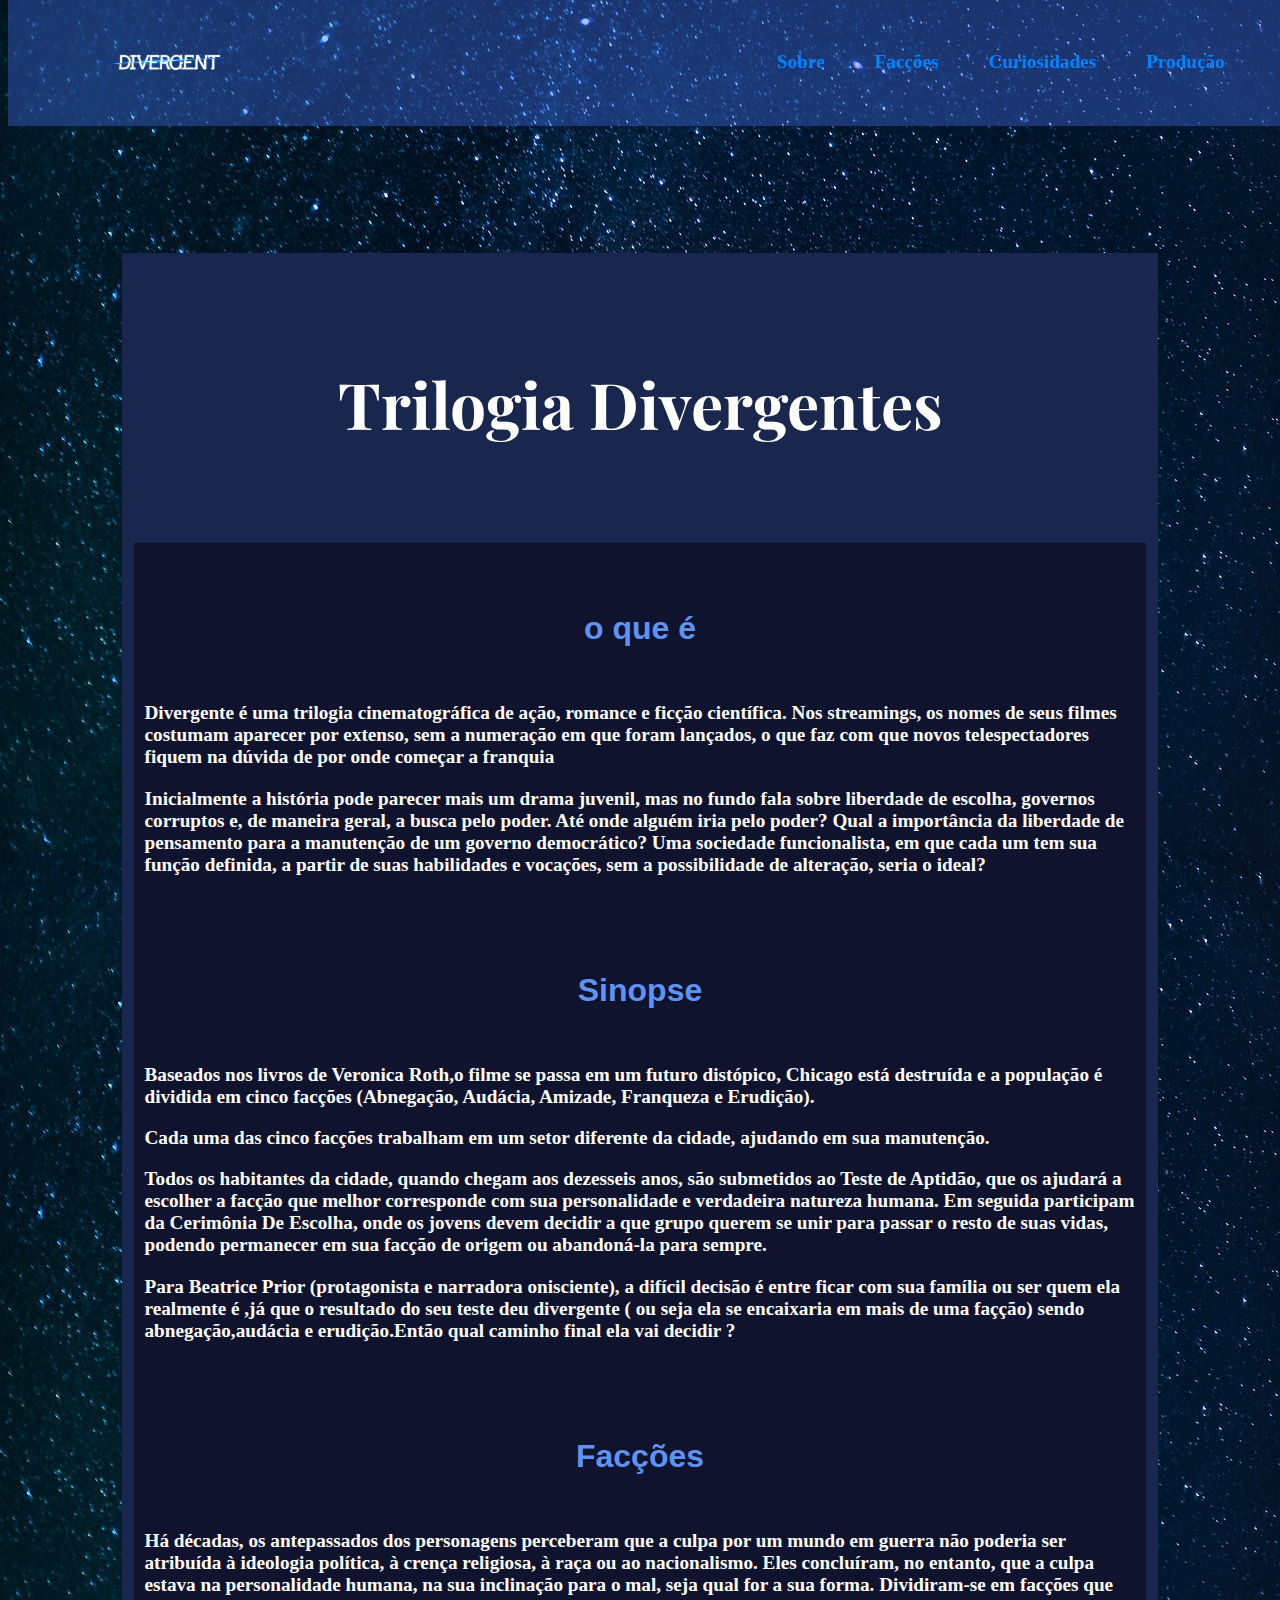
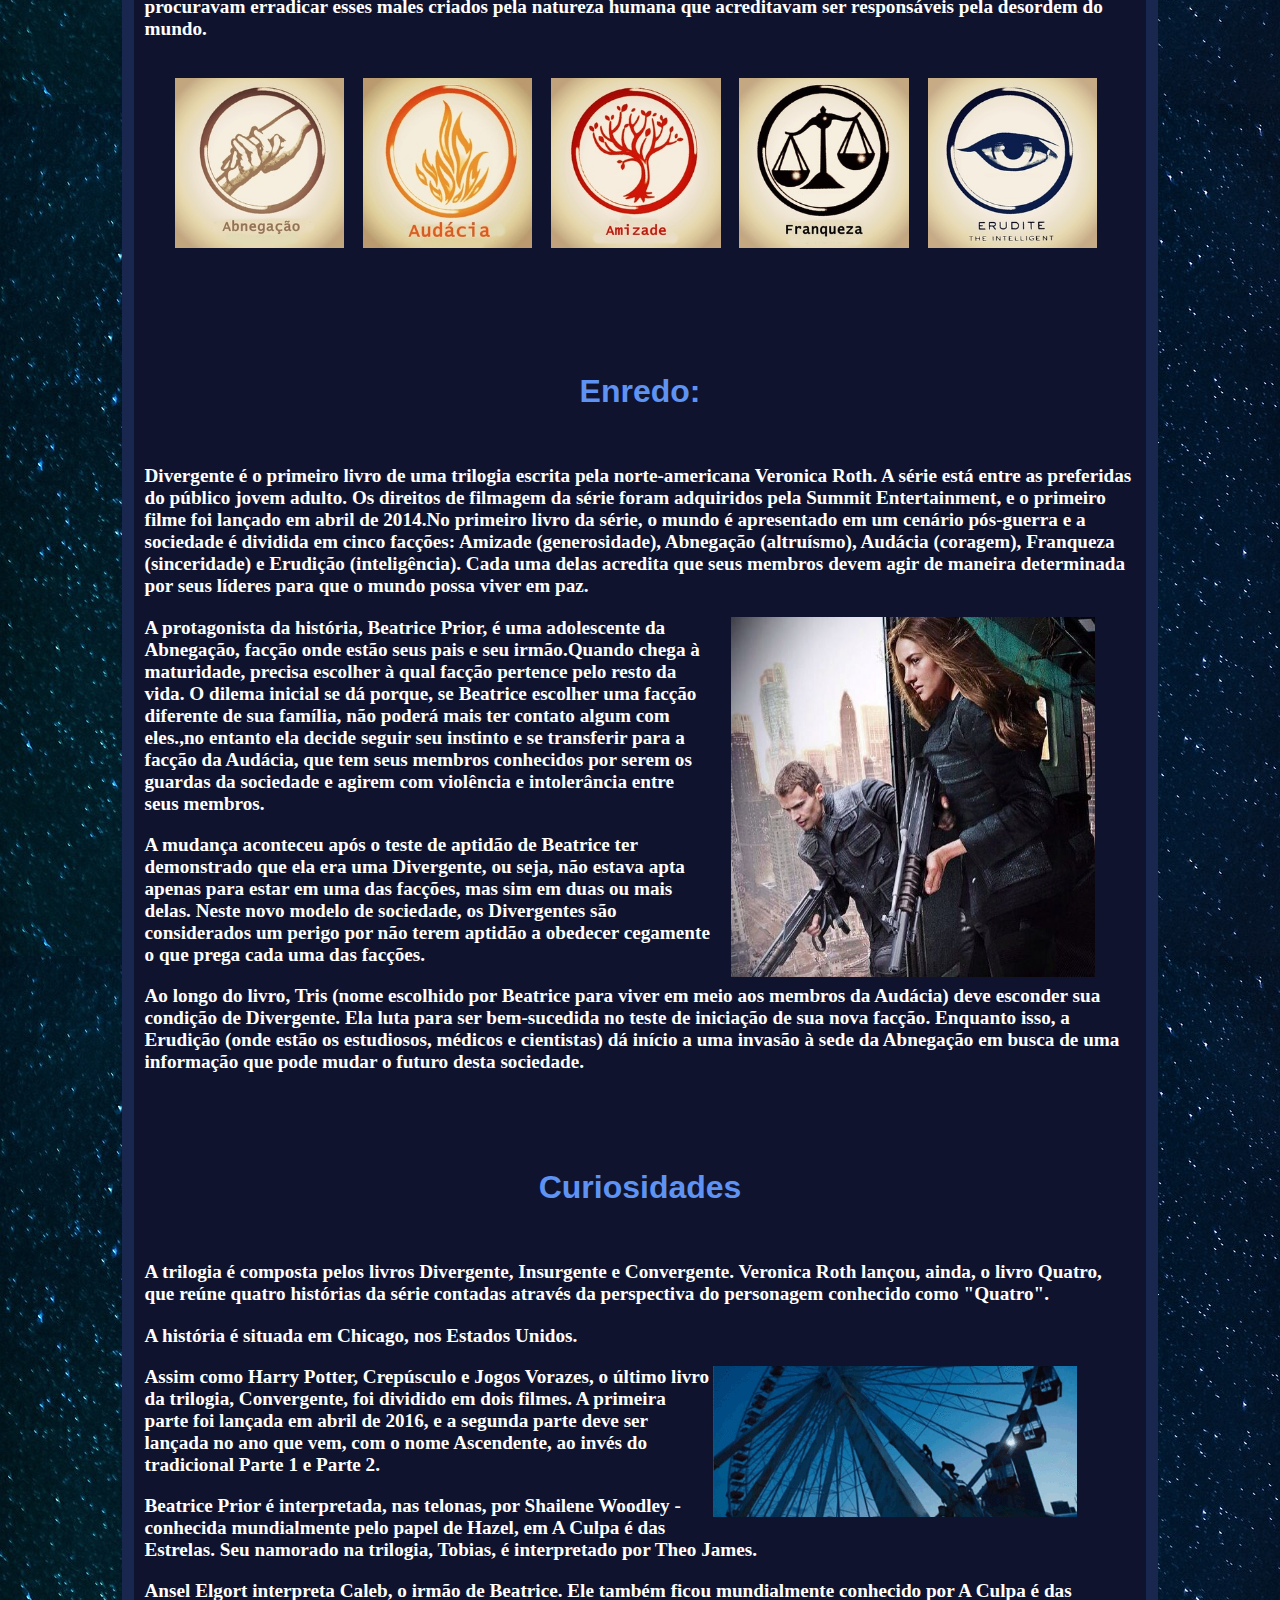
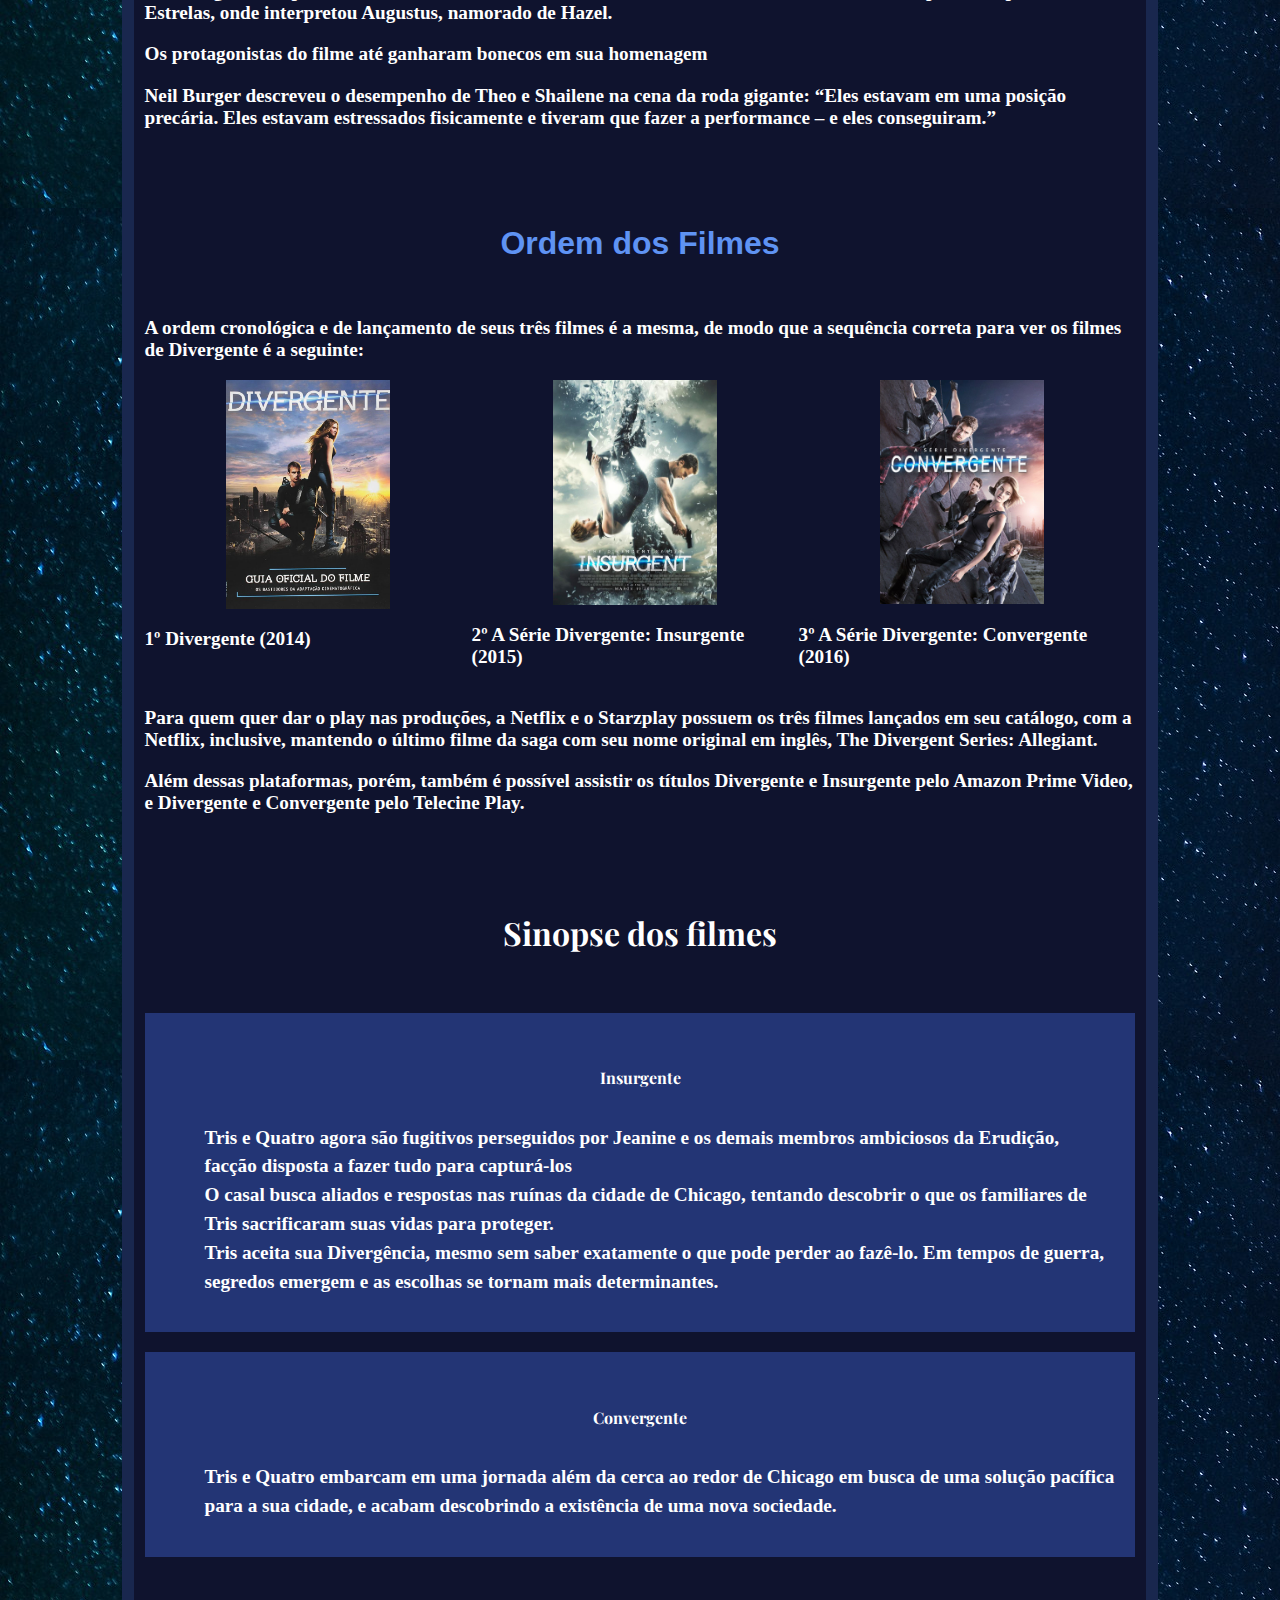
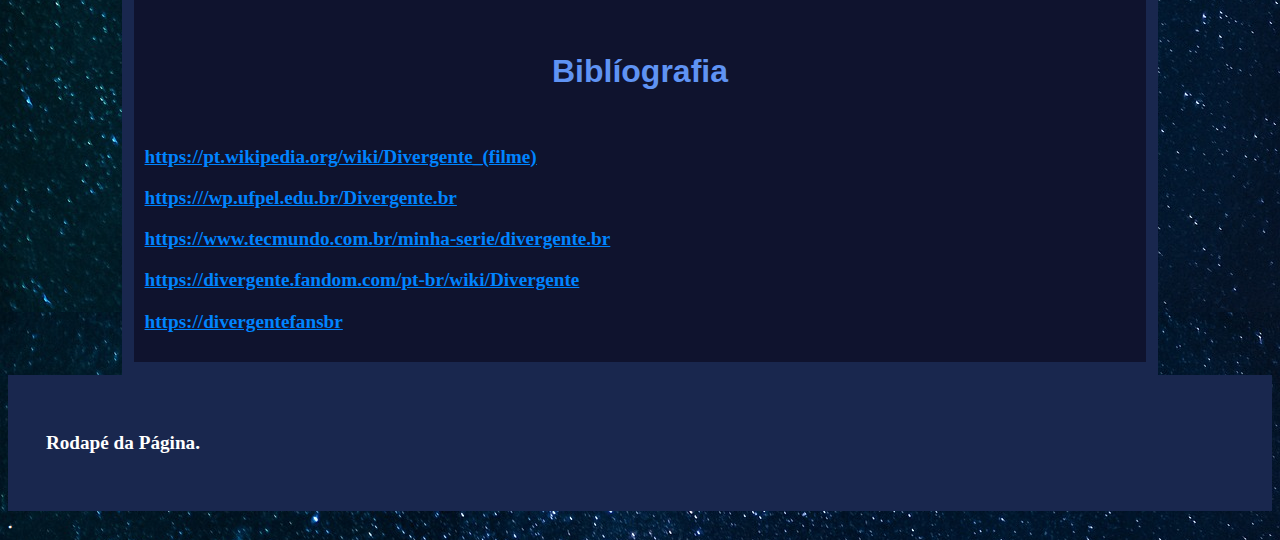
==== commit c6e13c80: "commit" ====
--- a/index.html
+++ b/index.html
@@ -12,24 +12,24 @@
     <link rel="shortcut icon"href="favicon.png" type="image/x-icon">
 </head>
 <body>
-     <header class="fixo">
+     <header class="cabecalho">
           <div class="logo">
-              <img class="img_logo" src="img/Logo.png" alt="">
+              <img class="img/logo" src="img/Logo.png" alt="">
           </div>
           <nav id="menu">
                <input type="checkbox" id="menu-toggle">
                <label for="menu-toggle" class="menu-icon">&#9776;</label>
                <ul>
-                    <li><a href="#" onclick="document.getElementById('menu-toggle').click()">Sobre</a></li>
-                    <li><a href="#" onclick="document.getElementById('menu-toggle').click()">Estrutura</a></li>
-                    <li><a href="#" onclick="document.getElementById('menu-toggle').click()">Detalhes</a></li>
-                    <li><a href="cssinline_interno.html" onclick="document.getElementById('menu-toggle').click()">Exemplos</a></li>
+                    <li><a href="#sobre" onclick="document.getElementById('menu-toggle').click()">Sobre</a></li>
+                    <li><a href="#faccoes" onclick="document.getElementById('menu-toggle').click()">Facções</a></li>
+                    <li><a href="#curiosidades" onclick="document.getElementById('menu-toggle').click()">Curiosidades</a></li>
+                    <li><a href="index2.html" onclick="document.getElementById('menu-toggle').click()">Produção</a></li>
               </ul>
           </nav>
       </header>
     <main>
          <h1 class="titulos">Trilogia Divergentes</h1>
-           <section>
+           <section id="sobre">
                <h2 class="titulos">o que é</h2>
                <p> Divergente é uma trilogia cinematográfica de ação, romance e ficção científica. Nos streamings, os nomes de seus filmes costumam aparecer por extenso, sem a numeração em que foram lançados, o que faz com que novos telespectadores fiquem na dúvida de por onde começar a franquia</p>
                <p>Inicialmente a história pode parecer mais um drama juvenil, mas no fundo fala sobre liberdade de escolha, governos corruptos e, de maneira geral, a busca pelo poder. Até onde alguém iria pelo poder? Qual a importância da liberdade de pensamento para a manutenção de um governo democrático? Uma sociedade funcionalista, em que cada um tem sua função definida, a partir de suas habilidades e vocações, sem a possibilidade de alteração, seria o ideal?</p>
@@ -43,7 +43,7 @@
                <p>Para Beatrice Prior (protagonista e narradora onisciente), a difícil decisão é entre ficar com sua família ou ser quem ela realmente é ,já que o resultado do seu teste deu divergente ( ou seja ela se encaixaria em mais de uma façção) sendo abnegação,audácia e erudição.Então qual caminho final ela vai decidir ?</p>
         
           </section>
-          <section>
+          <section id="faccoes">
                <h2 class="titulos">Facções</h2>
                <p>Há décadas, os antepassados dos personagens perceberam que a culpa por um mundo em guerra não poderia ser atribuída à ideologia política, à crença religiosa, à raça ou ao nacionalismo. Eles concluíram, no entanto, que a culpa estava na personalidade humana, na sua inclinação para o mal, seja qual for a sua forma. Dividiram-se em facções que procuravam erradicar esses males criados pela natureza humana que acreditavam ser responsáveis pela desordem do mundo.</p>
                <div class="linha">
@@ -129,7 +129,7 @@
                <p>A mudança aconteceu após o teste de aptidão de Beatrice ter demonstrado que ela era uma Divergente, ou seja, não estava apta apenas para estar em uma das facções, mas sim em duas ou mais delas. Neste novo modelo de sociedade, os Divergentes são considerados um perigo por não terem aptidão a obedecer cegamente o que prega cada uma das facções.</p>
                <p>Ao longo do livro, Tris (nome escolhido por Beatrice para viver em meio aos membros da Audácia) deve esconder sua condição de Divergente. Ela luta para ser bem-sucedida no teste de iniciação de sua nova facção. Enquanto isso, a Erudição (onde estão os estudiosos, médicos e cientistas) dá início a uma invasão à sede da Abnegação em busca de uma informação que pode mudar o futuro desta sociedade.</p>
           </section>
-          <section>
+          <section id="curiosidades">
                <h2 class="titulos">Curiosidades</h2>
                <p>A trilogia é composta pelos livros Divergente, Insurgente e Convergente. Veronica Roth lançou, ainda, o livro Quatro, que reúne quatro histórias da série contadas através da perspectiva do personagem conhecido como "Quatro".</p>
                <p>A história é situada em Chicago, nos Estados Unidos.</p>
--- a/css/estilo.css
+++ b/css/estilo.css
@@ -21,7 +21,6 @@
 
 .cabecalho{
       padding: 3%;
-      display: flex;
       align-items: center;
       justify-content: space-between;   
       background-color: rgb(65, 105, 225, 0.4);
@@ -66,6 +65,13 @@
       display: none;
 }
 
+@media screen and (max-width: 1000px) {
+      .menu-icon {
+            display: block;
+            padding-right: 10px;
+        }
+}
+
 /* Classe Atribuída para a div que vai receber o logotipo */
 
 main{    
@@ -359,4 +365,8 @@
       font-size: 18px;
     }
 
-
+/* @media screen and (max-width: 660px) {
+      .bottomright{
+            display: none;
+      }
+} */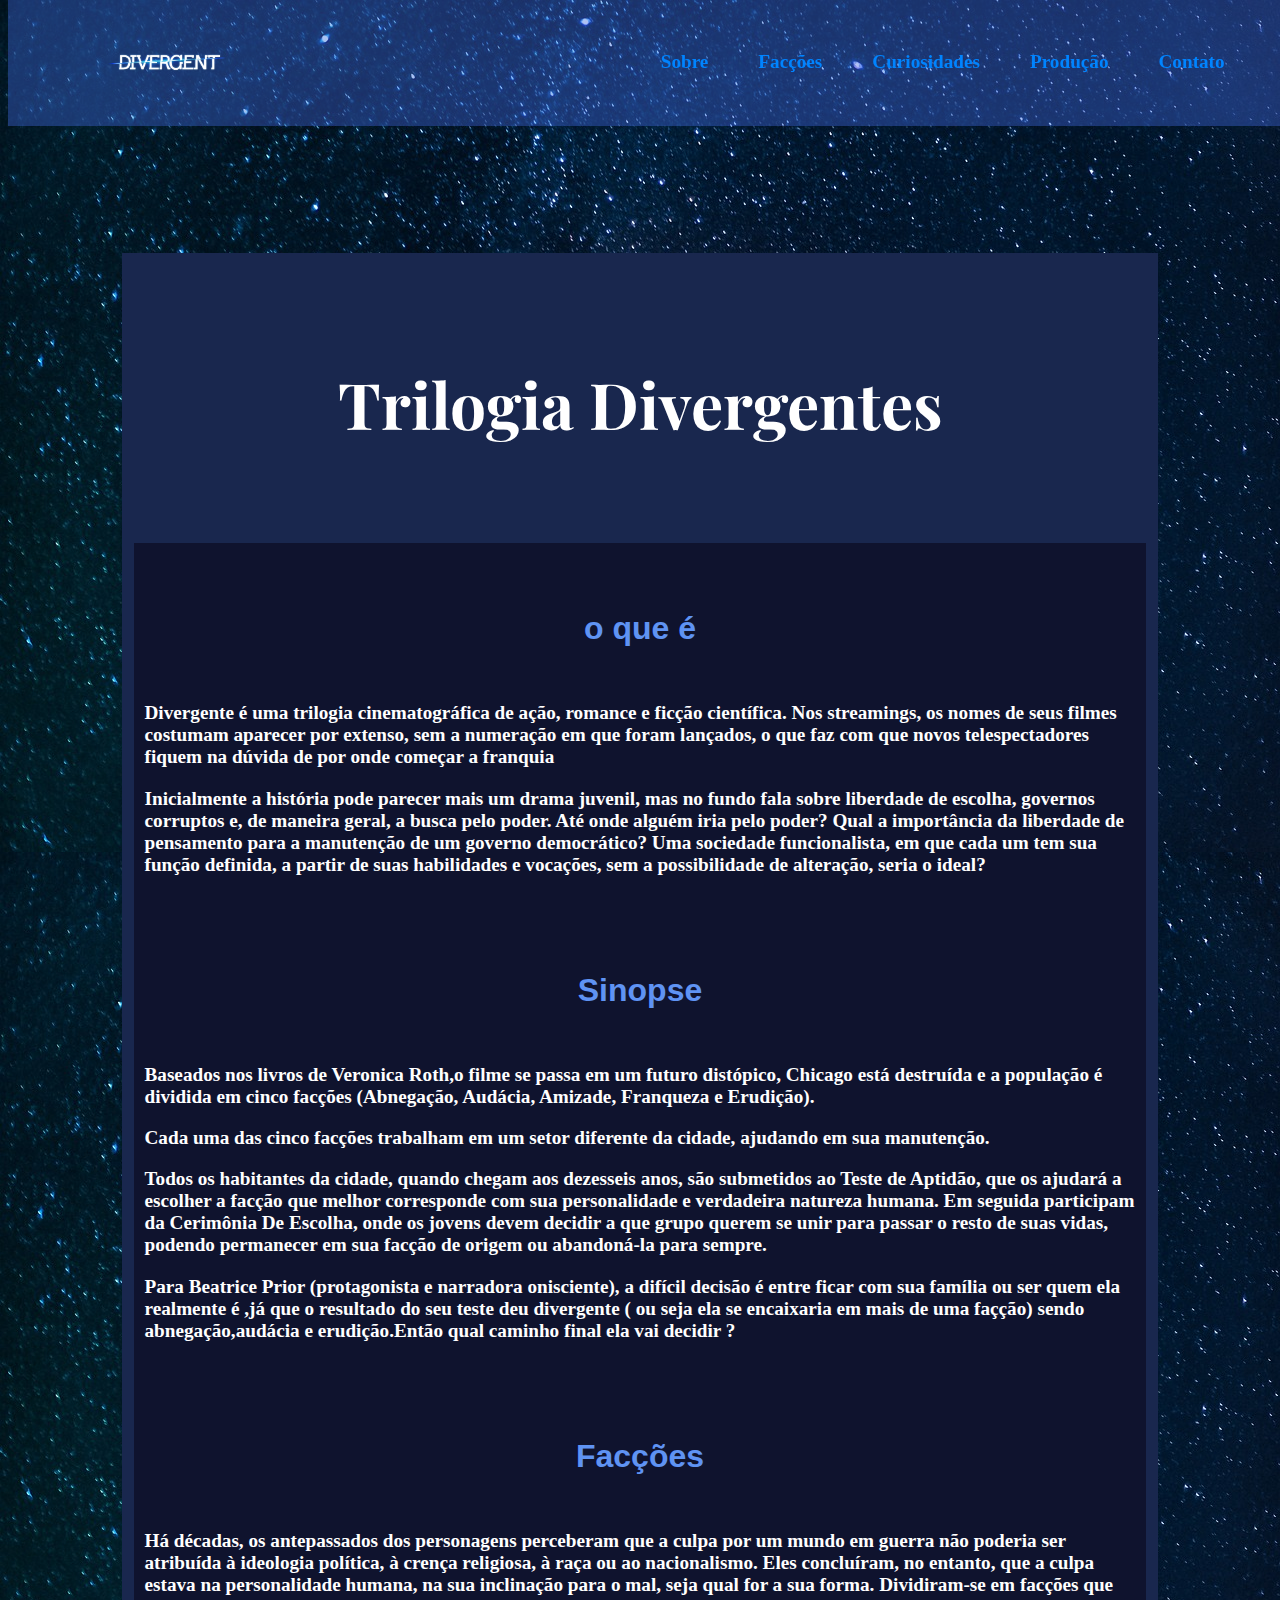
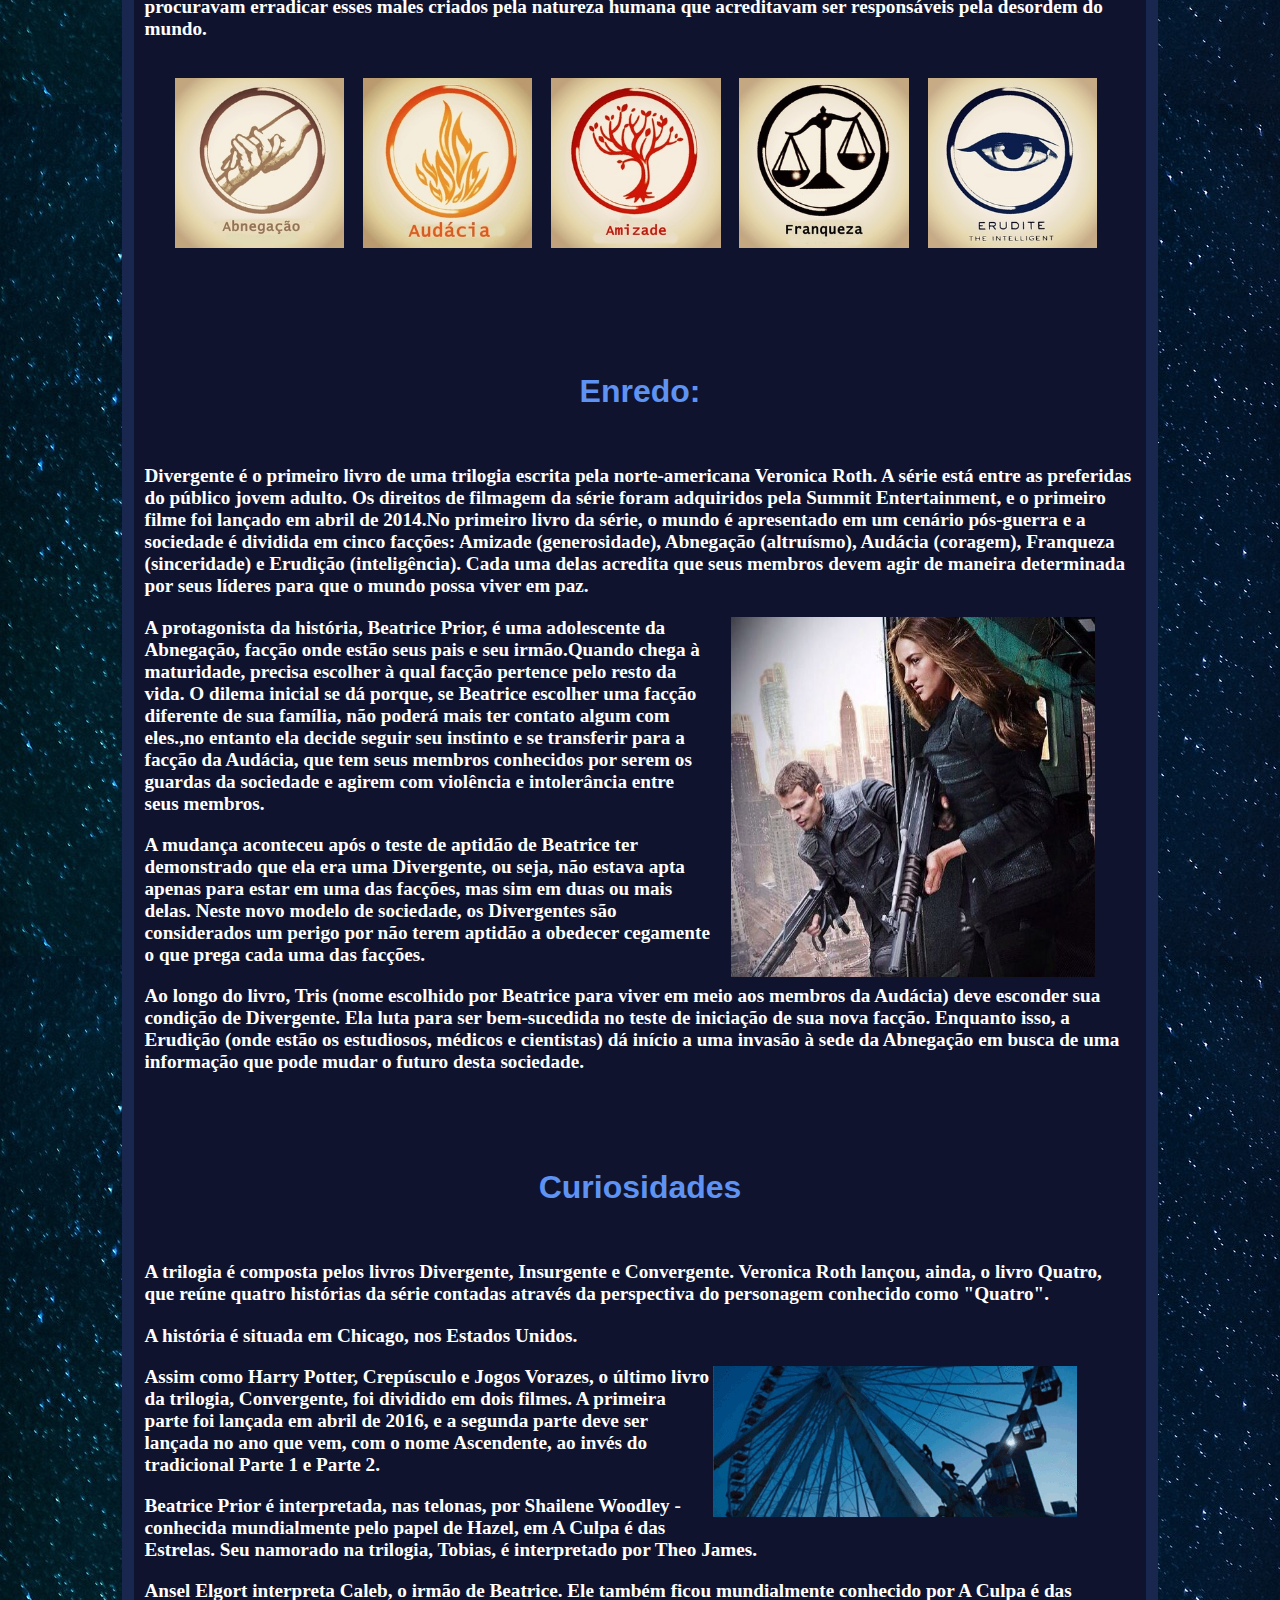
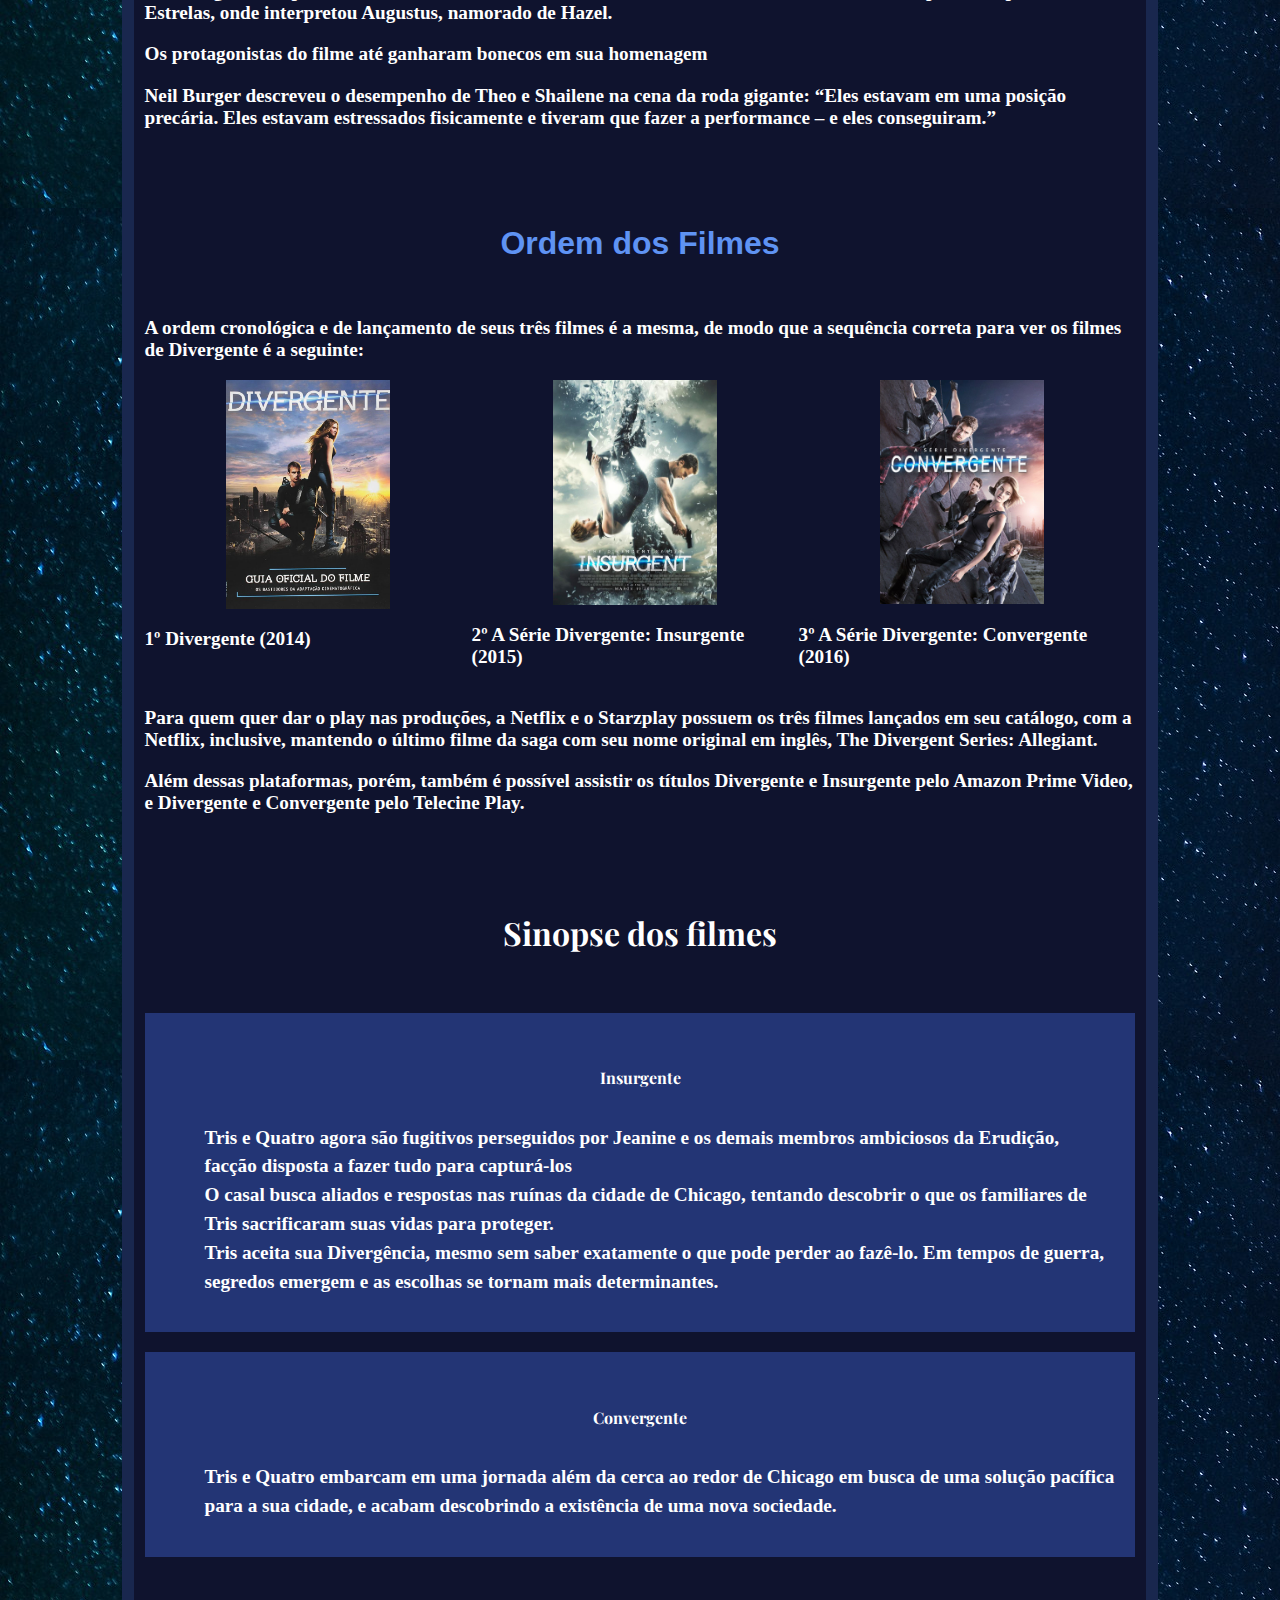
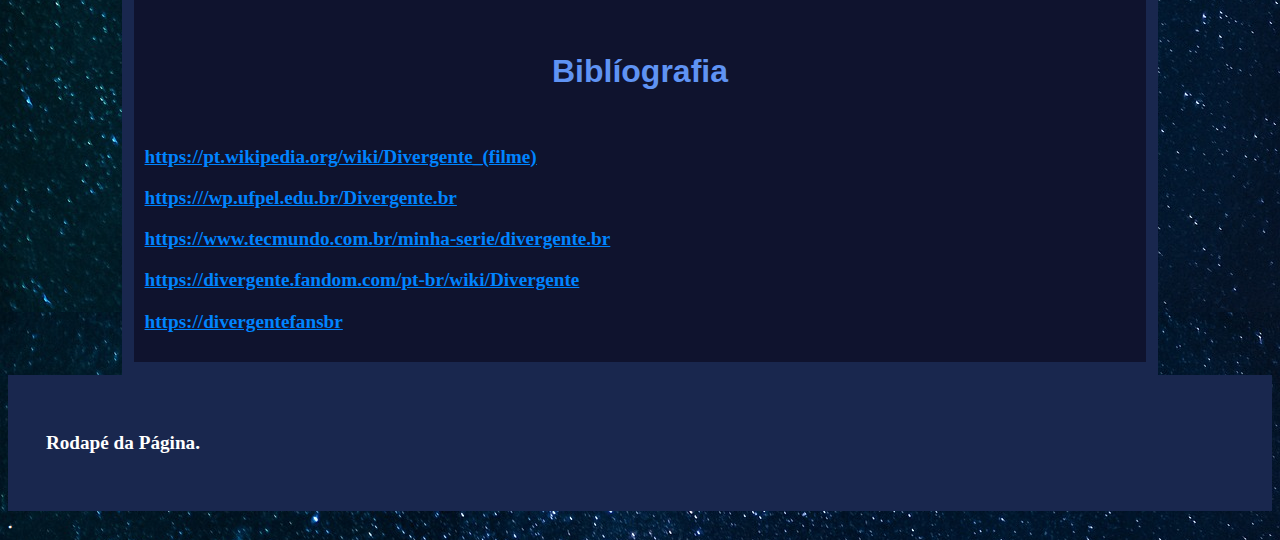
==== commit 3f01c8d1: "commit" ====
--- a/index.html
+++ b/index.html
@@ -24,6 +24,7 @@
                     <li><a href="#faccoes" onclick="document.getElementById('menu-toggle').click()">Facções</a></li>
                     <li><a href="#curiosidades" onclick="document.getElementById('menu-toggle').click()">Curiosidades</a></li>
                     <li><a href="index2.html" onclick="document.getElementById('menu-toggle').click()">Produção</a></li>
+                    <li><a href="contato.html" onclick="document.getElementById('menu-toggle').click()">Contato</a></li>
               </ul>
           </nav>
       </header>
--- a/css/estilo.css
+++ b/css/estilo.css
@@ -150,8 +150,6 @@
       
 }
 
-
-
 h1{
       font-size:4em;
 }
@@ -365,8 +363,19 @@
       font-size: 18px;
     }
 
-/* @media screen and (max-width: 660px) {
-      .bottomright{
-            display: none;
-      }
-} */+.contato{
+      padding:2%;
+      font-size: 1.2rem;
+      margin-bottom: 1%;
+}
+
+.form{
+      margin-top: 3%;
+      margin-bottom: 3%;
+}
+
+.answer{
+      padding: 1%;
+      margin-top: 1%;
+      margin-bottom: 1%;
+}
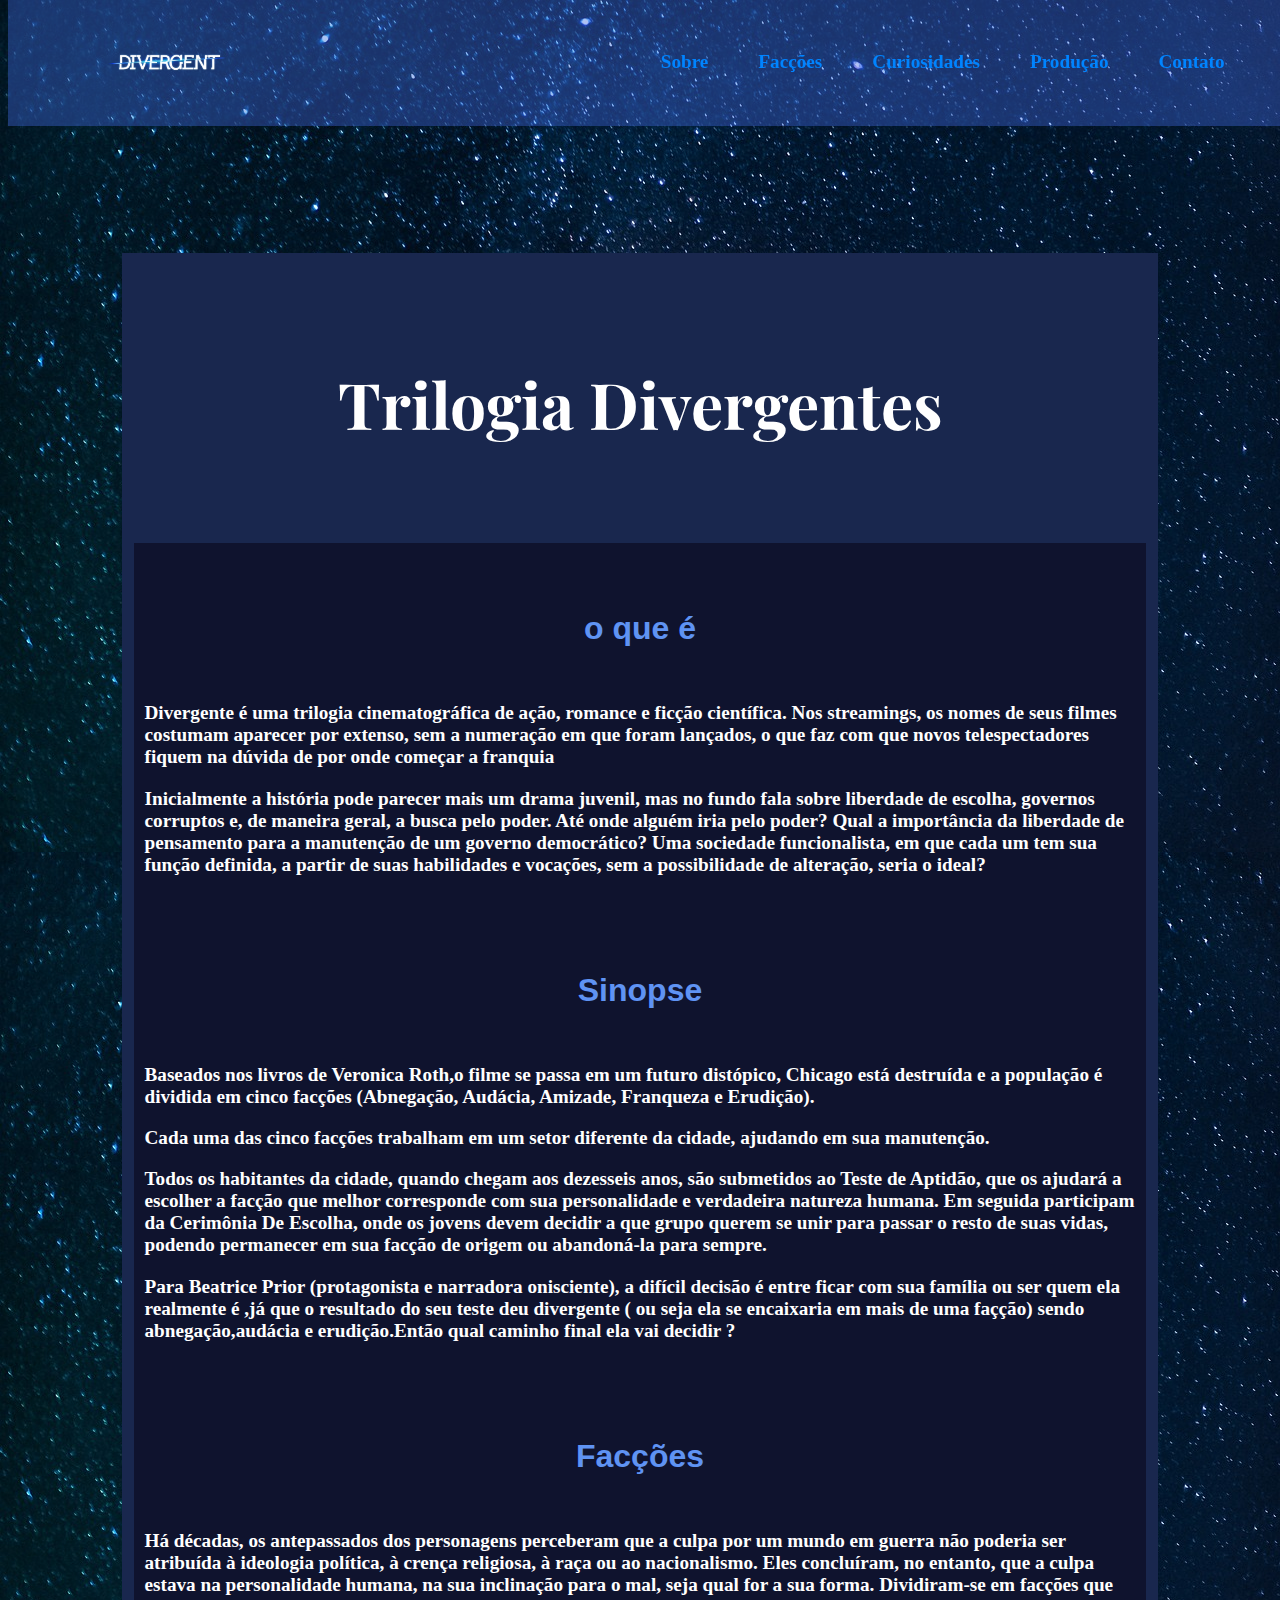
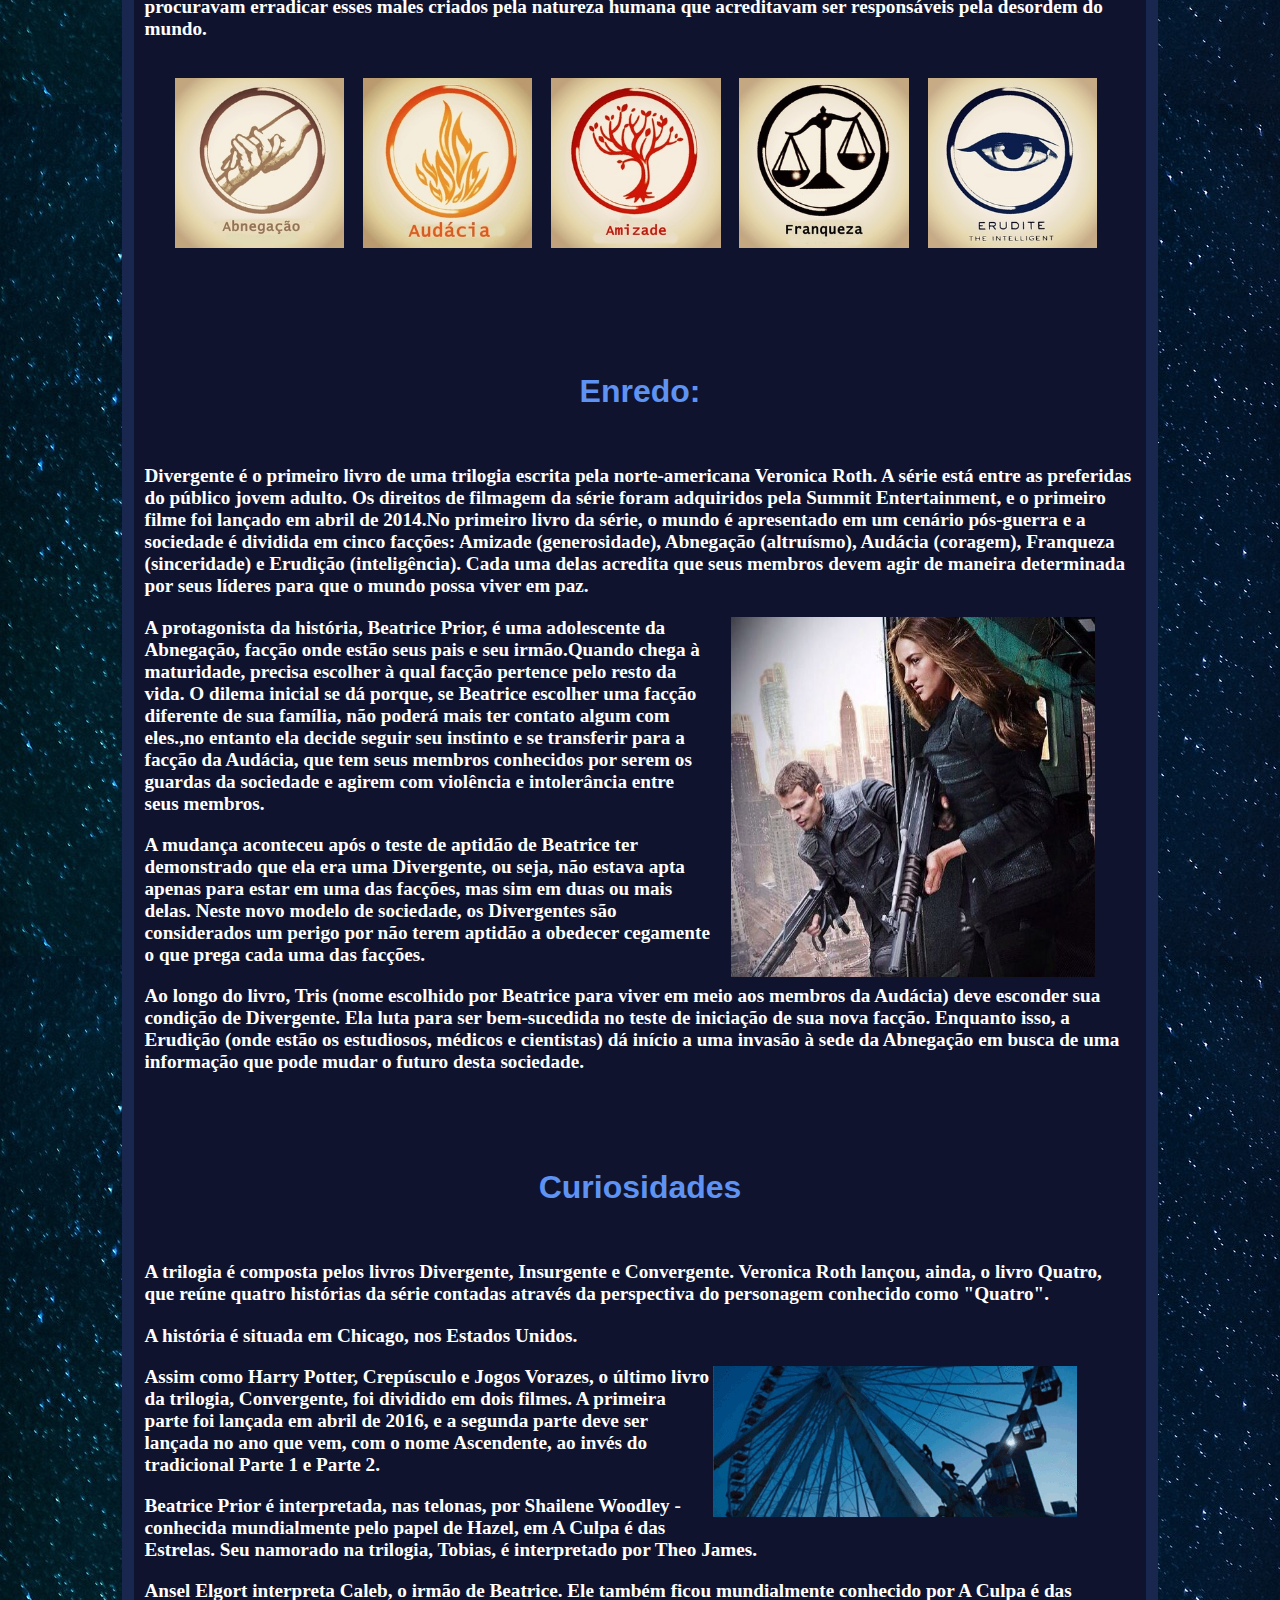
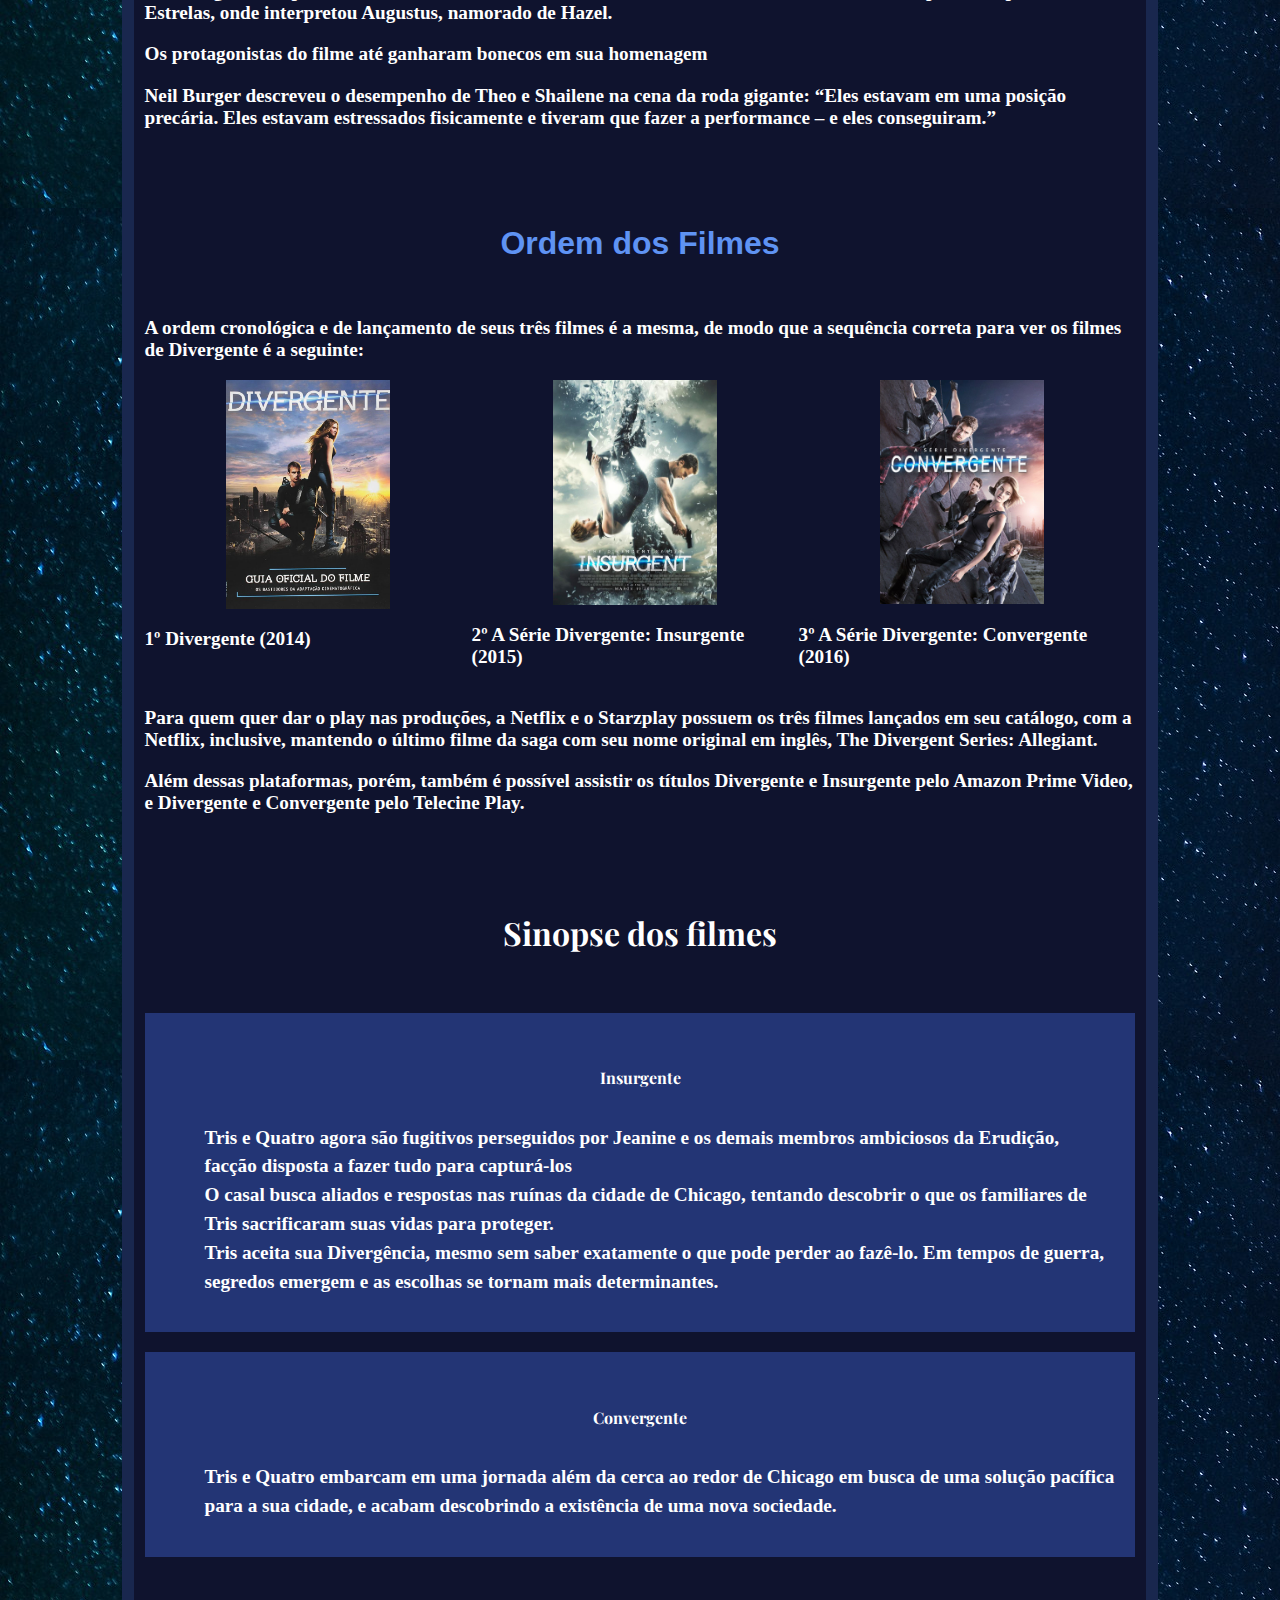
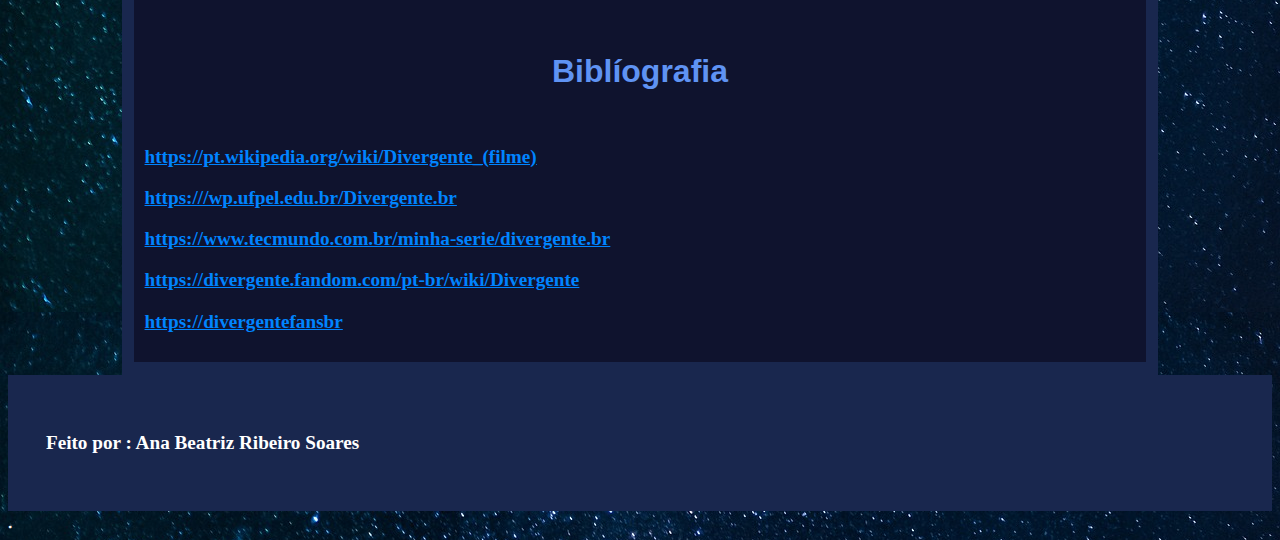
==== commit 79a7bdc7: "commit" ====
--- a/index.html
+++ b/index.html
@@ -205,7 +205,7 @@
           </section>
     </main>
     <footer class="rodápe">
-          <p>Rodapé da Página.</p>
+          <p>Feito por : Ana Beatriz Ribeiro Soares</p>
     </footer>     
 </body> 
 </html>
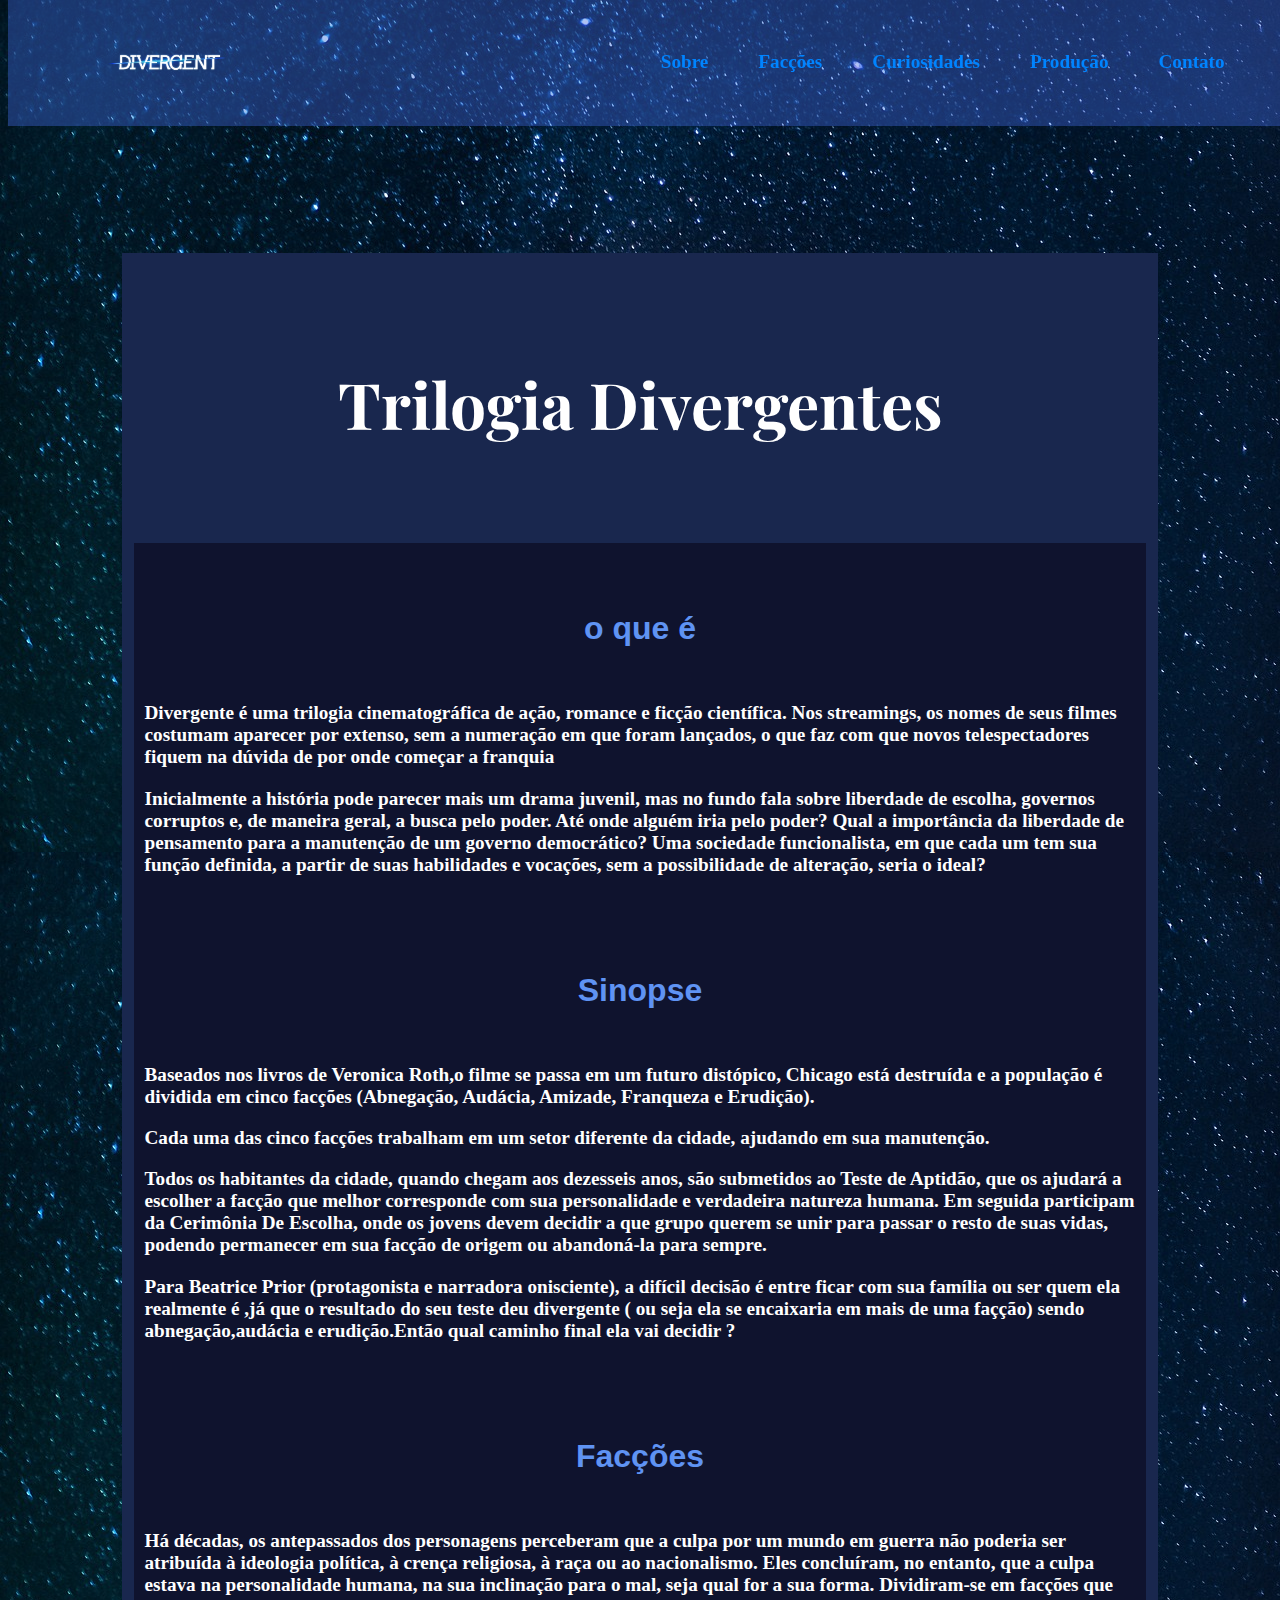
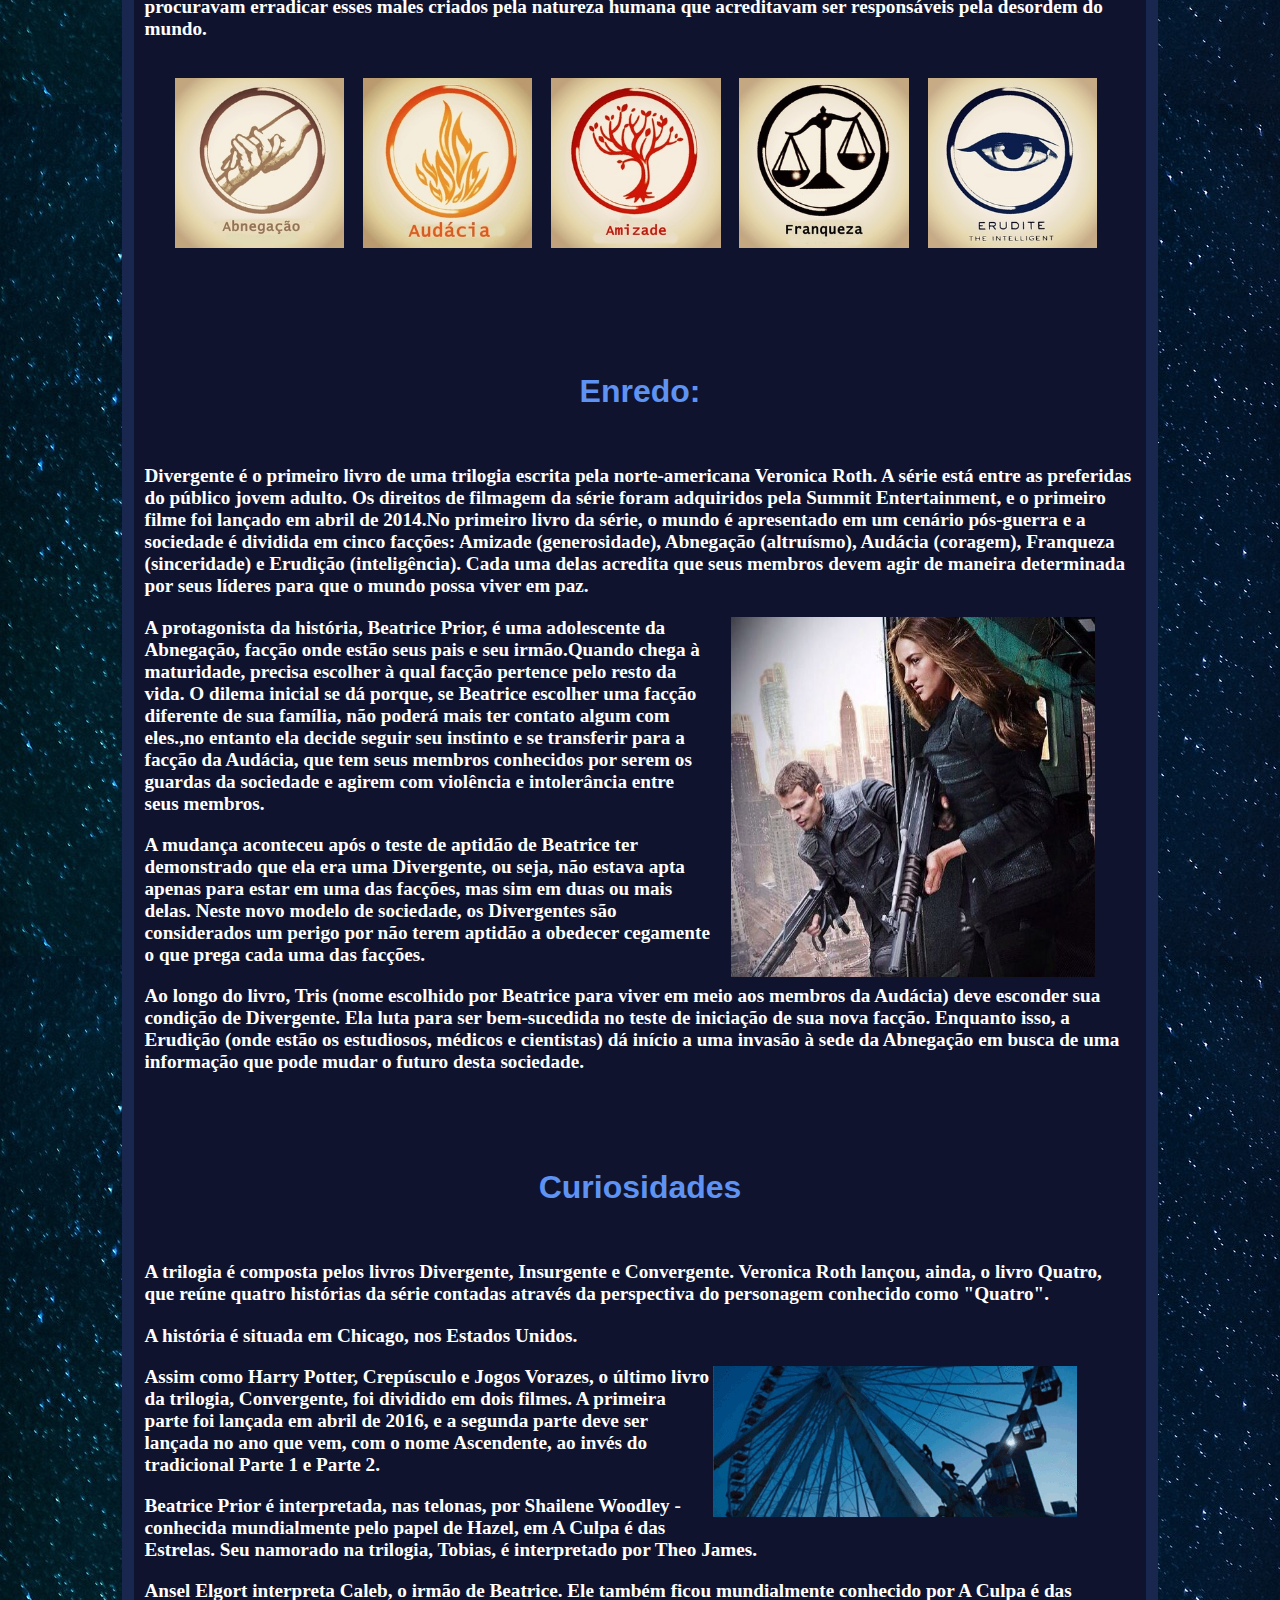
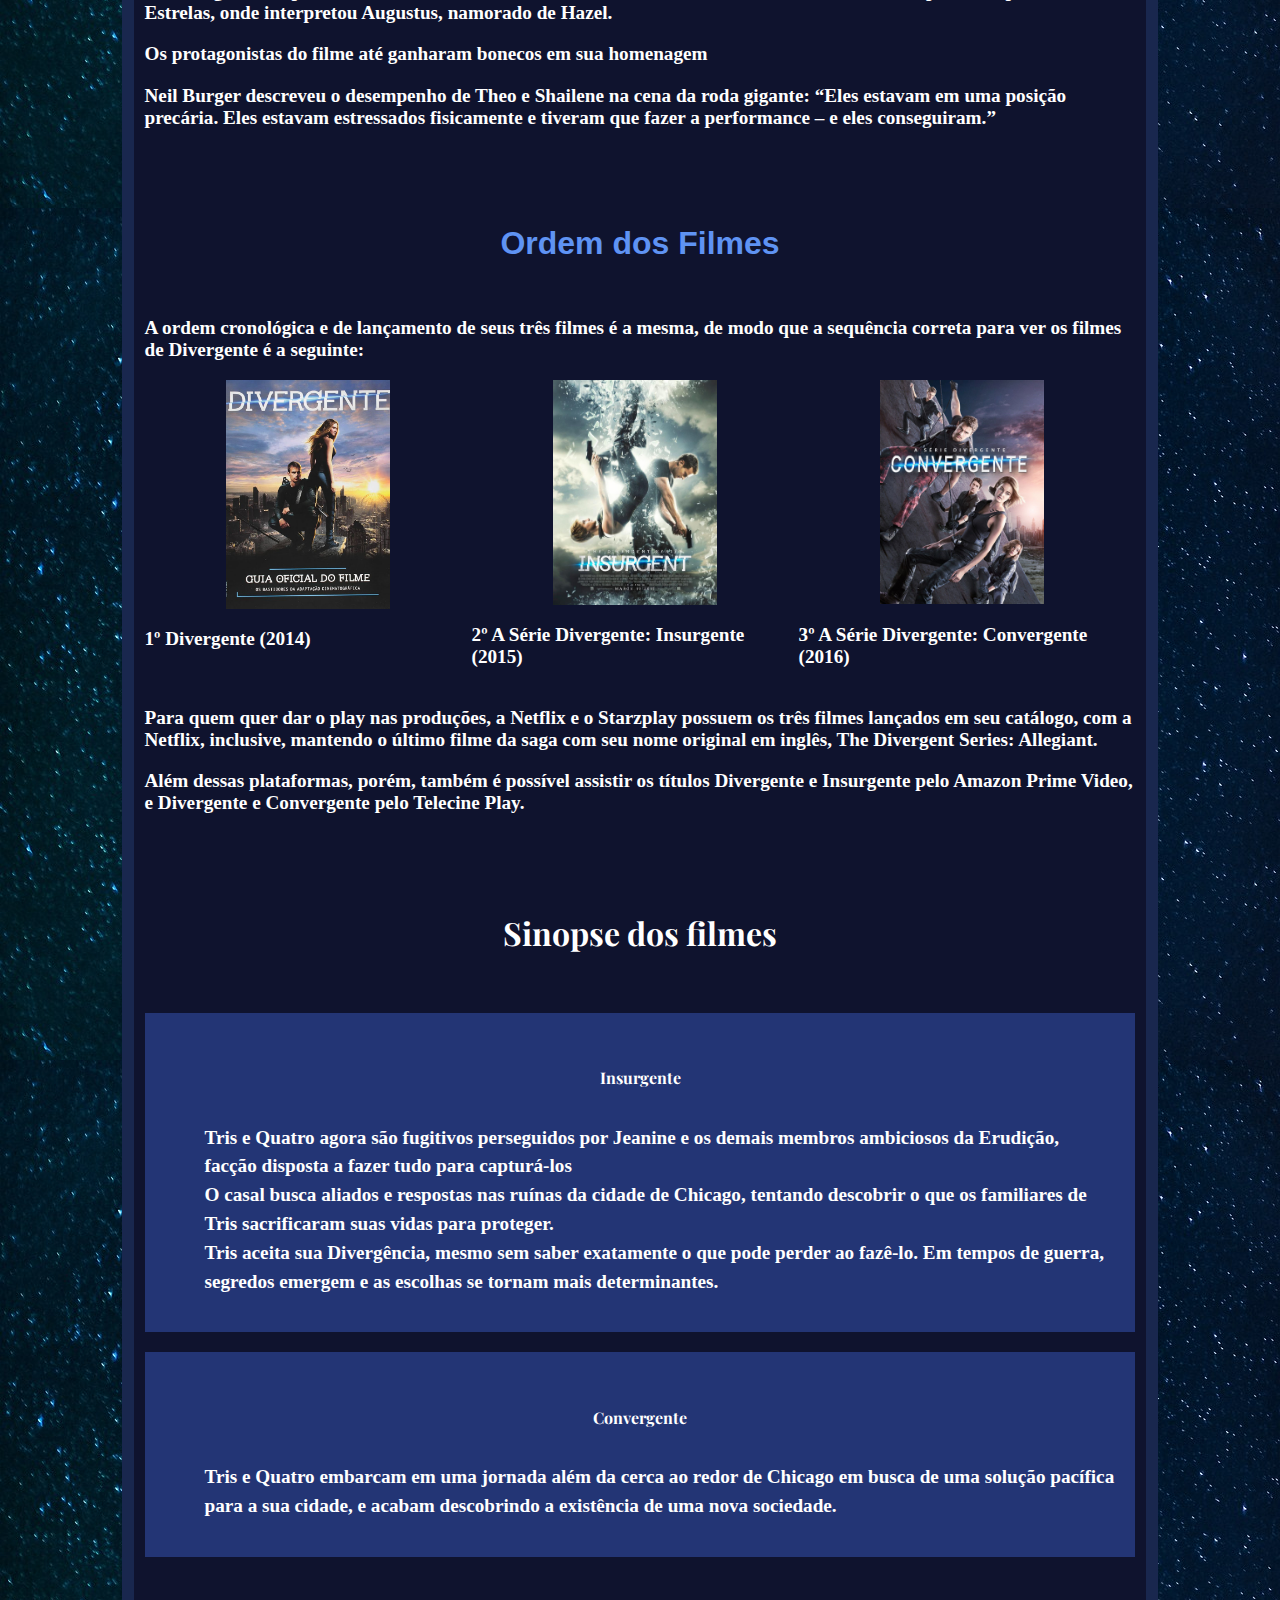
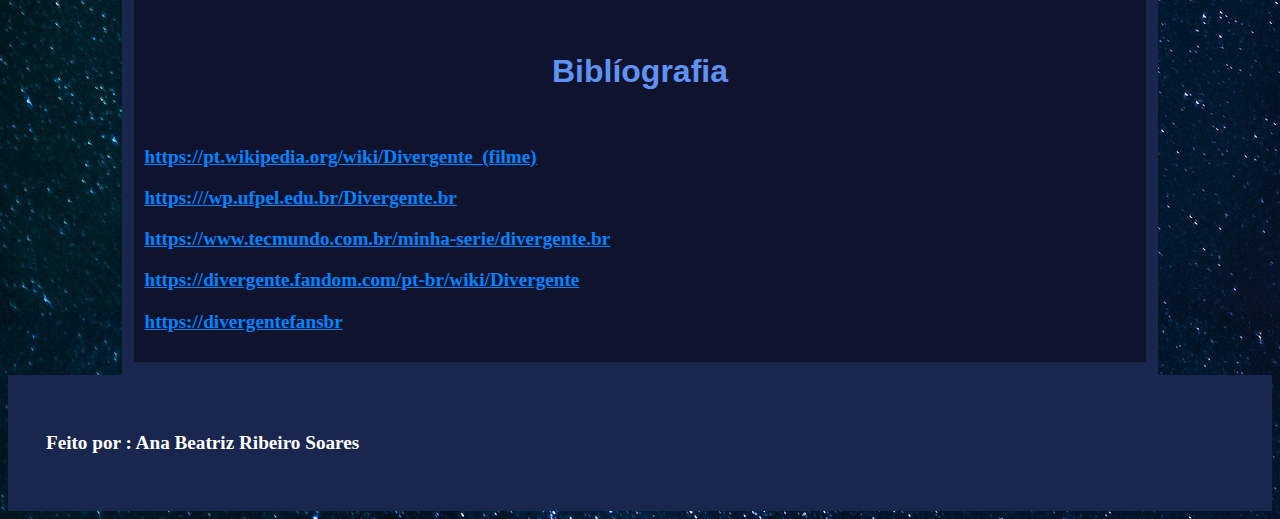
==== commit 28a3b6fd: "commit" ====
--- a/index.html
+++ b/index.html
@@ -210,6 +210,6 @@
 </body> 
 </html>
 
-.
-
-
+
+
+
